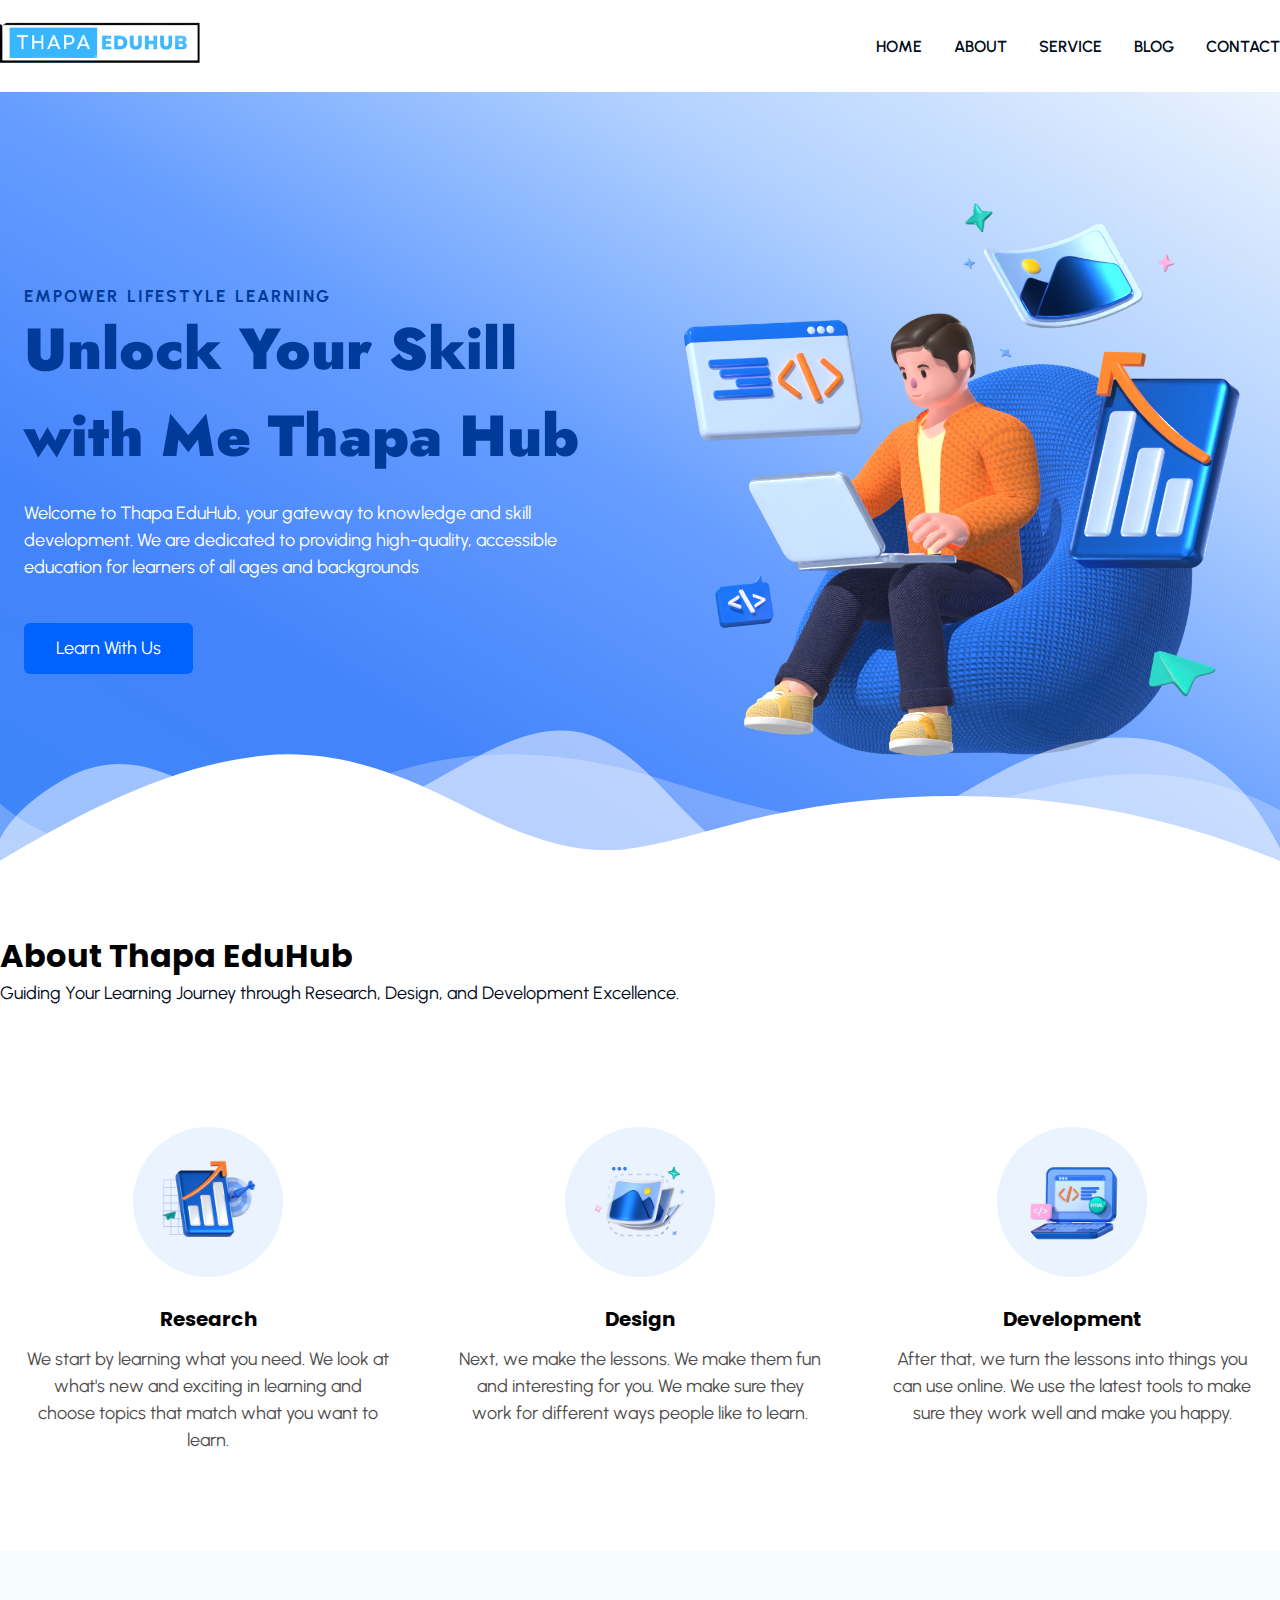
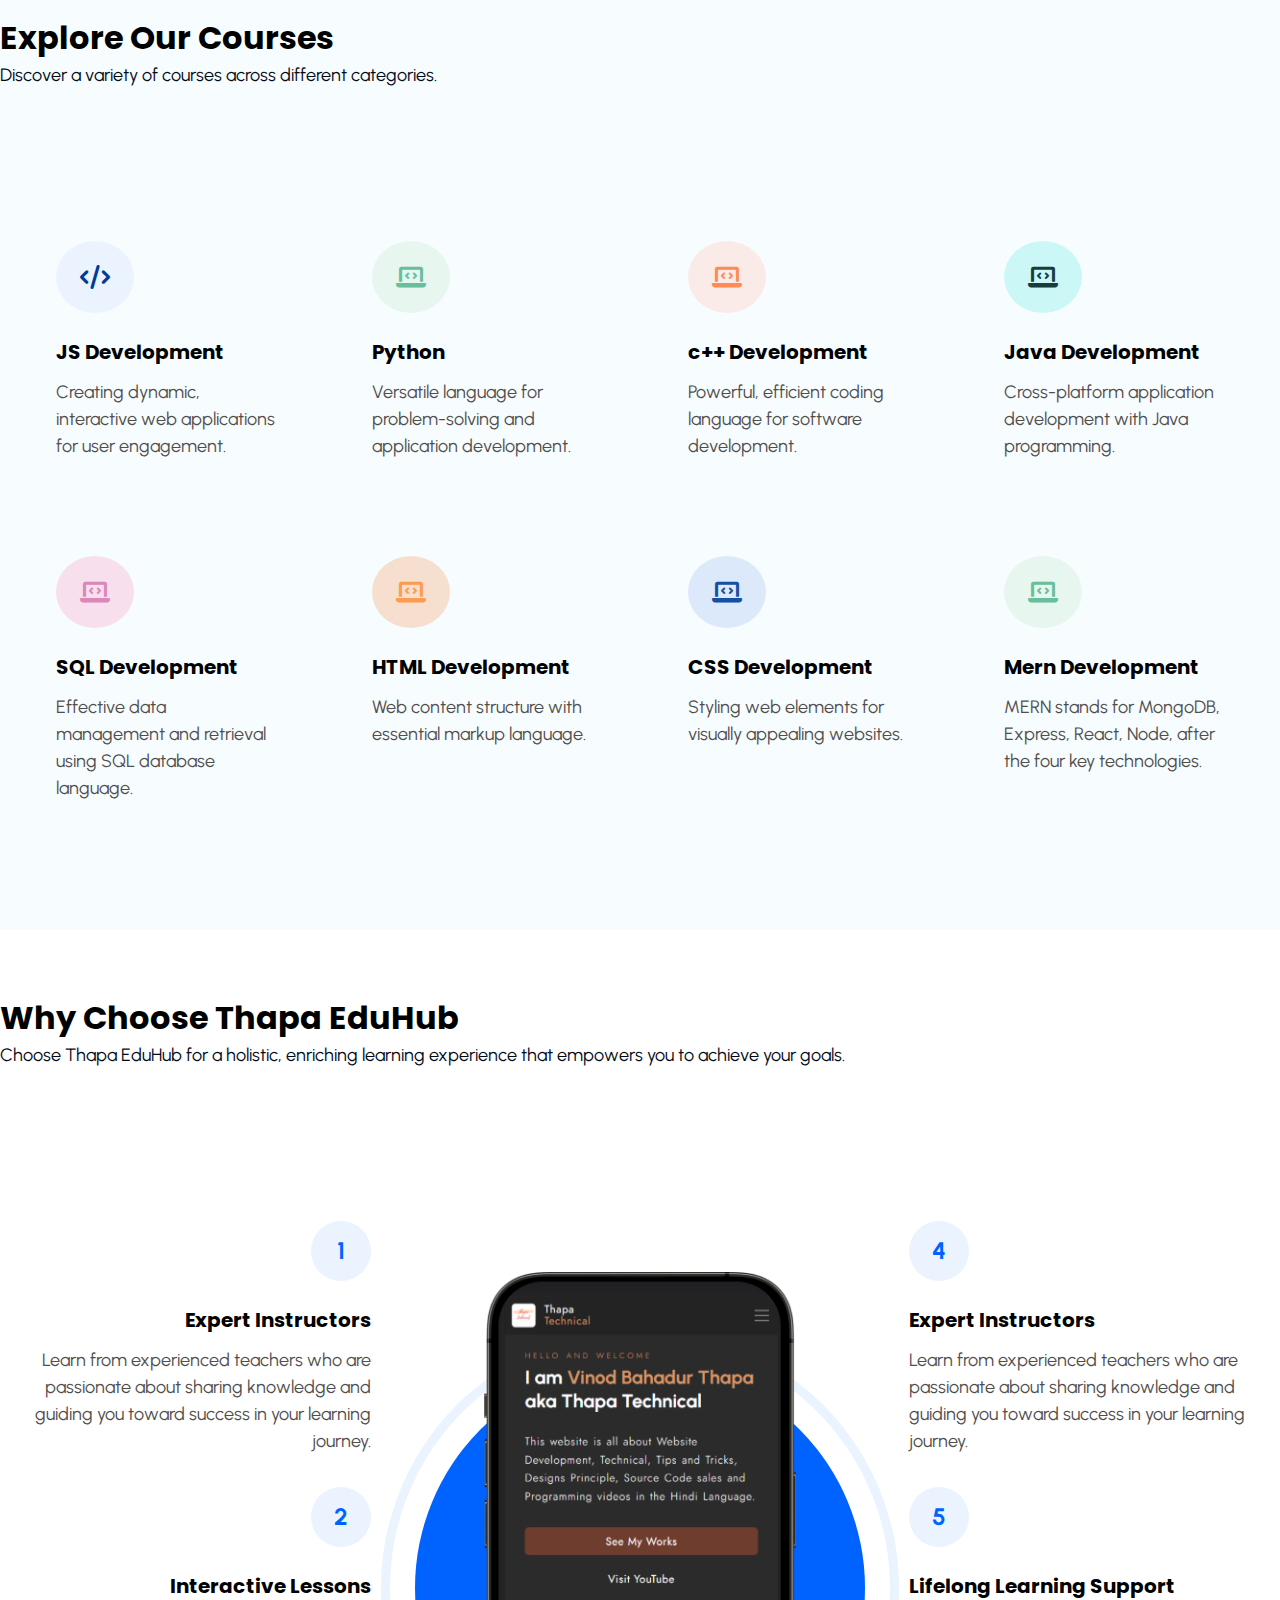
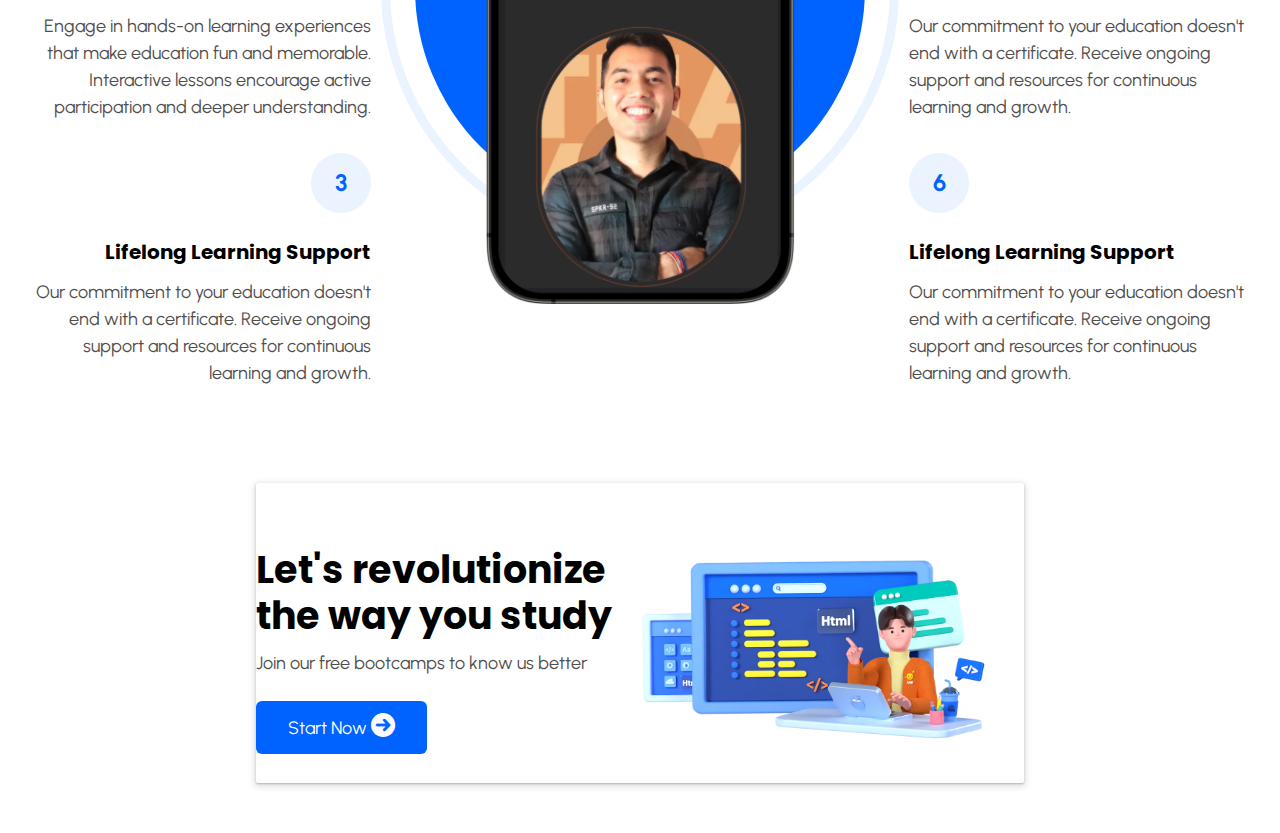
==== A simple course website/index.html @ 6e3e4a74 "First Commit" ====
<!DOCTYPE html>
<html lang="en">
<head>
    <meta charset="UTF-8">
    <meta name="viewport" content="width=device-width, initial-scale=1.0">
    <title>Abhi Anu</title>
    <link
      rel="stylesheet"
      href="https://cdnjs.cloudflare.com/ajax/libs/font-awesome/6.0.0/css/all.min.css"
      integrity="sha512-9usAa10IRO0HhonpyAIVpjrylPvoDwiPUiKdWk5t3PyolY1cOd4DSE0Ga+ri4AuTroPR5aQvXU9xC6qOPnzFeg=="
      crossorigin="anonymous"
      referrerpolicy="no-referrer"
    />
    <link rel="stylesheet" href="style.css">
</head>
<body>


    <!-- ========== Start Navbar Section ========== -->
<header class="section-navbar">
    <div class="container">
        <div class="navbar-brand">
<a href="index.html">
    <img src="./images/logo.png" alt="my logo"
    width="80%"
    height="auto"
    />
</a>
        </div>
        <nav class="navbar">
            <ul>
                <li class="nav-item"><a class="nav-link" href="/">Home</a></li>
                <li class="nav-item"><a class="nav-link" href="/">About</a></li>
                <li class="nav-item"><a class="nav-link" href="/">Service</a></li>
                <li class="nav-item"><a class="nav-link" href="/">Blog</a></li>
                <li class="nav-item"><a class="nav-link" href="/">Contact</a></li>
            </ul>

        </nav>
    </div>
</header>
    
    <!-- ========== End  Navbar Section ========== -->


    <!-- ========== Start Hero Section ========== -->

    <main>
        <div class="section-hero">
            <div class="container grid grid-two--cols">
                <div class="section-hero--content">
                    <div class="hero-subheading">Empower LifeStyle Learning</div>
                    <h1 class="hero-heading">Unlock Your Skill with Me Thapa Hub </h1>
                    <p class="hero-para">
                        Welcome to Thapa EduHub, your gateway to knowledge and skill development.
                         We are dedicated to providing high-quality, accessible education for learners of all ages and backgrounds
                    </p>
                    <div class="hero-btn">
                        <a href="services.html" class="btn  btn-white">Learn With Us</a>
                    </div>
                </div>
                <div class="section-hero--image">
                    <figure>
                        <img src="./images/main-hero.png" alt="3d">
                    </figure>
                </div>
            </div>
        </div>
        <div class="custom-shape-divider-bottom-1697958861">
            <svg data-name="Layer 1" xmlns="http://www.w3.org/2000/svg" viewBox="0 0 1200 120" preserveAspectRatio="none">
                <path d="M0,0V46.29c47.79,22.2,103.59,32.17,158,28,70.36-5.37,136.33-33.31,206.8-37.5C438.64,32.43,512.34,53.67,583,72.05c69.27,18,138.3,24.88,209.4,13.08,36.15-6,69.85-17.84,104.45-29.34C989.49,25,1113-14.29,1200,52.47V0Z" opacity=".25" class="shape-fill"></path>
                <path d="M0,0V15.81C13,36.92,27.64,56.86,47.69,72.05,99.41,111.27,165,111,224.58,91.58c31.15-10.15,60.09-26.07,89.67-39.8,40.92-19,84.73-46,130.83-49.67,36.26-2.85,70.9,9.42,98.6,31.56,31.77,25.39,62.32,62,103.63,73,40.44,10.79,81.35-6.69,119.13-24.28s75.16-39,116.92-43.05c59.73-5.85,113.28,22.88,168.9,38.84,30.2,8.66,59,6.17,87.09-7.5,22.43-10.89,48-26.93,60.65-49.24V0Z" opacity=".5" class="shape-fill"></path>
                <path d="M0,0V5.63C149.93,59,314.09,71.32,475.83,42.57c43-7.64,84.23-20.12,127.61-26.46,59-8.63,112.48,12.24,165.56,35.4C827.93,77.22,886,95.24,951.2,90c86.53-7,172.46-45.71,248.8-84.81V0Z" class="shape-fill"></path>
            </svg>
        </div>
    </main>
    
    <!-- ========== End Hero Section ========== -->


    <!-- ========== Start About Section ========== -->

    <section class="section-about">
        <div class="container">
            <h2 class="section-common-heading">
                About Thapa EduHub
            </h2>
            <p class="section-common-subheading">
                Guiding Your Learning Journey through Research, Design, and
                Development Excellence.
            </p>
        </div>
        <div class="container grid grid-three--cols">
            <div class="about-div">
                <div class="icon">
                    <img src="images/research.png" alt="research">
                </div>
                <h3 class="section-common--title">Research</h3>
                <p>
                    We start by learning what you need. We look at what's new and
                    exciting in learning and choose topics that match what you want to
                    learn.
                  </p>
            </div>

            <div class="about-div">
                <div class="icon">
                  <img src="images/design.png" alt="thapa eduhub research team" />
                </div>
                <h3 class="section-common--title">Design</h3>
                <p>
                  Next, we make the lessons. We make them fun and interesting for you.
                  We make sure they work for different ways people like to learn.
                </p>
              </div>
      
              <div class="about-div">
                <div class="icon">
                  <img src="images/Coding.png" alt="thapa eduhub research team" />
                </div>
                <h3 class="section-common--title">Development</h3>
                <p>
                  After that, we turn the lessons into things you can use online. We
                  use the latest tools to make sure they work well and make you happy.
                </p>
              </div>


        </div>
    </section>
    
    <!-- ========== End About Section ========== -->

        <!-- ========== Start Course Section ========== -->

        <section class="section-course">
            <div class="container">
              <h2 class="section-common-heading">Explore Our Courses</h2>
              <p class="section-common-subheading">
                Discover a variety of courses across different categories.
              </p>
            </div>
      
            <div class="container grid grid-four--cols">
              <div class="course-div">
                <div class="icon">
                  <!-- <i class="fa-brands fa-js"></i> -->
                  <i class="fa-solid fa-code"></i>
                </div>
                <h3 class="section-common--title">JS Development</h3>
                <p>
                  Creating dynamic, interactive web applications for user engagement.
                </p>
              </div>
      
              <div class="course-div">
                <div class="icon"><i class="fa-solid fa-laptop-code"></i></div>
                <h3 class="section-common--title">Python</h3>
                <p>
                  Versatile language for problem-solving and application development.
                </p>
              </div>
      
              <div class="course-div">
                <div class="icon"><i class="fa-solid fa-laptop-code"></i></div>
                <h3 class="section-common--title">c++ Development</h3>
                <p>Powerful, efficient coding language for software development.</p>
              </div>
      
              <div class="course-div">
                <div class="icon"><i class="fa-solid fa-laptop-code"></i></div>
                <h3 class="section-common--title">Java Development</h3>
                <p>Cross-platform application development with Java programming.</p>
              </div>
      
              <div class="course-div">
                <div class="icon"><i class="fa-solid fa-laptop-code"></i></div>
                <h3 class="section-common--title">SQL Development</h3>
                <p>
                  Effective data management and retrieval using SQL database language.
                </p>
              </div>
      
              <div class="course-div">
                <div class="icon"><i class="fa-solid fa-laptop-code"></i></div>
                <h3 class="section-common--title">HTML Development</h3>
                <p>Web content structure with essential markup language.</p>
              </div>
      
              <div class="course-div">
                <div class="icon"><i class="fa-solid fa-laptop-code"></i></div>
                <h3 class="section-common--title">CSS Development</h3>
                <p>Styling web elements for visually appealing websites.</p>
              </div>

              <div class="course-div">
                <div class="icon"><i class="fa-solid fa-laptop-code"></i></div>
                <h3 class="section-common--title">Mern Development</h3>
                <p>MERN stands for MongoDB, Express, React, Node, after the four key technologies.</p>
              </div>
            </div>


            </div>

        

          </section>
        
        <!-- ========== End Course Section ========== -->





        <!-- ========== Start why choose Section ========== -->

        <section class="section-why--choose">
          <div class="container">
            <h2 class="section-common-heading">Why Choose Thapa EduHub</h2>
            <p class="section-common-subheading">
              Choose Thapa EduHub for a holistic, enriching learning experience that empowers you to achieve your goals.
            </p>
          </div>
          <div class="container grid grid-three--cols">
            <div class="choose-left--div text-align--right">
              
              <div class="why-choose--div">
                <p class="common-text--highlight">1</p>
                <h3 class="section-common--title">Expert Instructors</h3>
                <p>
                  Learn from experienced teachers who are passionate about sharing
                  knowledge and guiding you toward success in your learning journey.
                </p>
              </div>

              <div
              class="why-choose--div"
              data-aos="zoom-in-up"
              data-aos-delay="300"
            >
              <p class="common-text--highlight">2</p>
              <h3 class="section-common--title">Interactive Lessons</h3>
              <p>
                Engage in hands-on learning experiences that make education fun
                and memorable. Interactive lessons encourage active participation
                and deeper understanding.
              </p>
            </div>
  
            <div
              class="why-choose--div"
              data-aos="zoom-in-up"
              data-aos-delay="600"
            >
              <p class="common-text--highlight">3</p>
              <h3 class="section-common--title">Lifelong Learning Support</h3>
              <p>
                Our commitment to your education doesn't end with a certificate.
                Receive ongoing support and resources for continuous learning and
                growth.
              </p>
            </div>
            </div>


            <!--? center part of image -->

            <div class="choose-center--div">
              <figure>
                <img src="./images/mobile.png" alt="thapa">
              </figure>
            </div>


            <!--? right side of the content -->

            <div class="choose-right--div text-align--left">
              <div class="why-choose--div">
                <p class="common-text--highlight">4</p>
                <h3 class="section-common--title">Expert Instructors</h3>
                <p>
                  Learn from experienced teachers who are passionate about sharing
                  knowledge and guiding you toward success in your learning journey.
                </p>
              </div>
              <div
              class="why-choose--div text-align--left"
           
            >
              <p class="common-text--highlight">5</p>
              <h3 class="section-common--title">Lifelong Learning Support</h3>
              <p>
                Our commitment to your education doesn't end with a certificate.
                Receive ongoing support and resources for continuous learning and
                growth.
              </p>
            </div>
  
            <div
              class="why-choose--div text-align--left"
             
            >
              <p class="common-text--highlight">6</p>
              <h3 class="section-common--title">Lifelong Learning Support</h3>
              <p>
                Our commitment to your education doesn't end with a certificate.
                Receive ongoing support and resources for continuous learning and
                growth.
              </p>
            </div>

            </div>

          </div>
        </section>
        
        <!-- ========== End why choose Section ========== -->

<!-- home page -->

    <div class="section-contact--homepage" id="section-contact--homepage">
      <div class="container grid grid-two--cols">
        <div class="contact-content">
          <h2 class="contact-title">Let's revolutionize the way you study</h2>
          <p>Join our free bootcamps to know us better</p>
          <div class="btn">
            <a href="contact.html">
              start now <i class="fa-solid fa-arrow-circle-right"></i>
            </a>
          </div>
        </div>
        <div class="contact-image">
          <img src="images/main.png" alt="a guy doing coding">
        </div>
      </div>
    </div>

        <!-- ========== Start Contact Home Section ========== -->


        
        <!-- ========== End Contact Home Section ========== -->

        
    
</body>
</html>
---- A simple course website/style.css ----
@import url("https://fonts.googleapis.com/css2?family=Jost:wght@300;400;500;700;900&family=Poppins:wght@200;300;400;600&family=Quicksand:wght@300;400;500;600;700&family=Urbanist:wght@300;400;500;600;700;800;900&display=swap");


* {
    margin: 0;
    padding: 0;
    box-sizing: border-box;
    font-family: "Urbanist", sans-serif;
}

html {
    font-size: 62.5%;
}

h1,
h2,
h3,
h4,
h5,
h6 {
  font-family: "Poppins", sans-serif;
}


p, li, a {
    font-family: "Urbanist", sans-serif;
    font-size: 1.8rem;
    letter-spacing: 0.1;
    font-weight: 400;
    color: var(--para-color);
    line-height: 1.5;
}

a {
    text-decoration: none;
}

li {
list-style: none;
}

/***** Theme *****/

:root {
    --main-color: #0062ff;
    --supporting-color: #ebf3fe;
    --font-color: #424242;
    /* --bg-color: #ffffff; */
    --bg-color: #f7fcff;
    --heading-color: #000a19;
    --hero-heading-color: #003b99;
    --white-color: #ffffff;
    --para-color: #504e4d;
    --bnt-hover-bg-color: #003b99;
    --btn-box-shadow: rgba(100, 100, 111, 0.2) 0px 7px 29px 0px;
    --footer-bg-color: #040d12;
  }

  /***** Theme End *****/


/***** Layout *****/



/***** Layout End *****/





/***** Main Div Section *****/

.container {
    max-width: 142rem;
    margin: 0 auto;
    padding: 9.6rem 2.4rem;
   }


   .section-why--choose .container:first-child {
    padding: 6.4rem 0 2.4rem 0;
   }


   :is(
    .section-about,
    .section-blog,
    .section-contact,
    .section-course,
    .section-why--choose,
    .section-contact--homepage
  )
  .container:first-child {
    padding: 6.4rem 0 2.4rem 0;
}


   .grid {
    display: grid;
   }
   .grid-two--cols {
    grid-template-columns:  repeat(2, 1fr);
   }

   .grid-three--cols {
    grid-template-columns:  repeat(3, 1fr);
    
   }


   .grid-four--cols {
    grid-template-columns:  repeat(4, 1fr);
   }

   /***** module / reusable *****/

   .section-common-heading {
    font-size: 3.2rem;
    font-weight: 700;
    text-transform: capitalize;
   }
   

   .section-common-subheading {
    color: var(--heading-color);
   }



   .section-common--title {
    font-size: 2rem;
    margin: 2.4rem 0 1.2rem 0;
   }


   .fa-solid {
    padding: 2.4rem;
    background-color: var(--supporting-color);
    font-size: 2.4rem;
    border-radius: 50%;
    color:var(--hero-heading-color);
}









 

   .btn {
    display: inline-block;
    padding: 1.2rem 3.2rem;
    background-color: var(--main-color);
    color: var(--white-color);
    border-radius: 0.6rem;
   }


   .btn:hover {
    background-color: var(--bnt-hover-bg-color);
    cursor: pointer;
    box-shadow: var(--btn-box-shadow);
   }


/***** End Main Div Section *****/


/***** navbar Section *****/

.section-navbar {
    width: 100%;
    box-shadow:  0px 6px 24px 0px,
    rgba(0, 0, 0, 0.08) 0px 0px 0px 1px ;
}

.section-navbar .container {
    display: flex;
    justify-content: space-between;
    align-items: center;
    padding: 1.8rem 0;
}

.section-navbar .navbar ul {
    display: flex;
    gap: 3.2rem;
    /* text-transform: capitalize; */

    & li a {
        color: var(--heading-color);
        text-transform: uppercase;
        font-weight: 600;
        font-size: 1.6rem;
        display: inline-block;
        position: relative;
    
        &::after {
            content: "";
            position: absolute;
            bottom: -0.3rem;
            left: 0;
            width: 0%;
            border-bottom: 0.2rem solid var(--main-color);
            transition: all 0.3s linear;
        }
    }

    & li a:hover::after {
        width: 100%;
    }
    
}


/***** End navbar Section *****/


/***** Hero Section *****/

main {
    position: relative;
    background-image: linear-gradient(
        to top right,
    #3d86fa,
    #4484fb,
    #679eff,
    #b3d2ff,
    #ebf3fe

    );
}


.section-hero .grid {
    align-items: center;
    gap: 6.4rem;


    & .hero-subheading {
        text-transform: uppercase;
        letter-spacing: 0.2rem;
        font-size:1.7rem;
        word-spacing: .2rem;
        color: var(--bnt-hover-bg-color);
        font-weight: 700;
    }

    & .hero-heading {
        font-size: 5.8rem;
        line-height: 1.5;
        font-family: "Jost";
        color: var(--hero-heading-color);
        font-weight: 900;
    }

    & .hero-para {
        color: var(--white-color);
        margin: 2rem 0 4.2rem 0;
    }
}

.section-hero--image img {
    width: 100%;
    height: auto;
    transform: scaleX(-1);
}

/***** Shape Divider Section *****/
.custom-shape-divider-bottom-1697958861 {
    position: absolute;
    bottom: 0;
    left: 0;
    width: 100%;
    overflow: hidden;
    line-height: 0;
    transform: rotate(180deg);
}

.custom-shape-divider-bottom-1697958861 svg {
    position: relative;
    display: block;
    width: calc(100% + 1.3px);
    height: 150px;
}

.custom-shape-divider-bottom-1697958861 .shape-fill {
    fill: #FFFFFF;
}

/***** End Shape Divider Section *****/

/***** End Hero Section *****/


/***** About Section *****/

.section-about .grid {
    gap: 6.4rem;
}

.section-about .about-div {
    text-align: center;
}



.section-about img {
padding: 2.4rem;
background-color: var(--supporting-color);
width: 15rem;
height: auto;
border-radius: 50%;
transition: all 0.3s linear;
}

 .icon:hover > img {
rotate: 360deg;
background: linear-gradient(to right, #0575e6, #021b79);
}


/***** End About Section *****/



/***** course Section *****/

.section-course {
    background-color: var(--bg-color);
}

.section-course .grid{
gap: 3.2rem;
}


.section-course .course-div {
    padding: 3.2rem;

}

.section-course .course-div:hover {
box-shadow: var(--btn-box-shadow);
}


.course-div:nth-child(2) .icon .fa-solid {
    color: #68bf9b;
    background-color: #e7f6ef;
  }
  
  .course-div:nth-child(3) .icon .fa-solid {
    color: #ff8b52;
    background-color: #fbebe8;
  }
  
  .course-div:nth-child(4) .icon .fa-solid {
    color: #183d3d;
    background-color: #ccf7f7;
  }
  
  .course-div:nth-child(5) .icon .fa-solid {
    color: #d988b9;
    background-color: rgb(247, 223, 238);
  }
  
  .course-div:nth-child(6) .icon .fa-solid {
    color: #ff9b50;
    background-color: #f6dfce;
  }
  
  .course-div:nth-child(7) .icon .fa-solid {
    color: #1450a3;
    background-color: #dce9fa;
  }


  .course-div:nth-child(8) .icon .fa-solid {
    color: #68bf9b;
    background-color: #e7f6ef;
  }

/***** End course Section *****/


/***** Why choose Section *****/

.section-why--choose .grid {
gap: 9.6rem;
}

.why-choose--div {
    margin-top: 3.2rem;
}

.section-why--choose .text-align--right .why-choose--div {
display: flex;
flex-direction: column;
justify-content: start;
align-items: end;
text-align: right;
}

.common-text--highlight {
width: 6rem;
aspect-ratio: 1;
background-color: var(--supporting-color);
color: var(--main-color);
display: flex;
justify-content: center;
align-items: center;
font-size: 2.4rem;
font-weight: 700;
border-radius: 50%;
}

.choose-center--div img {
    width: 90%;
    height: auto;
}

.choose-center--div, figure {
    display: flex;
    justify-content: center;
    align-items: center;
    position: relative;
}

.choose-center--div figure:before,
.choose-center--div figure::after {
    content: "";
    position: absolute;
    top: 50%;
    left: 50%;
    transform: translate(-50%,-50%);
    background-color: var(--main-color);
width: 45rem;
height: 45rem;
border-radius: 50%;
z-index: -1;

}

.choose-center--div figure::before {
    animation: circle 5s linear infinite;
}

@keyframes circle {
    0% {
      background-color: #b3d0ff;
    }
    25% {
      background-color: #80b1ff;
    }
    50% {
      background-color: #4d91ff;
    }
    75% {
      background-color: #99c0ff;
    }
    100% {
      background-color: #3381ff;
    }
  }

.choose-center--div figure::after {
    width: 50rem;
    height: 50rem;
    /* aspect-ratio: 1; */
    background-color: transparent;
    z-index: -2;
    border: 0.9rem solid var(--supporting-color);
}

/***** End Why choose Section *****/



/***** contact home  Section *****/

.section-contact--homepage {
    width: 60%;
    min-height: 30rem;
    margin: 0 auto;
    box-shadow: rgba(60, 64, 67, 0.3) 0px 1px 2px 0px,
    rgba(60, 64, 67, 0.15) 0px 2px 6px 2px;
    margin-bottom: 5rem;
    border-radius: 0.2rem;

    & .grid {
        align-items: center;
    }
}

.section-contact--homepage img {
    width: 90%;
    height: auto;
}


.contact-title {
    font-size: 3.8rem;
    line-height: 1.2;
}


.contact-content p {
    margin: 1.2rem 0 2.4rem 0;
}


.section-contact--homepage a {
    color: var(--white-color);
    text-transform: capitalize;
}

.section-contact--homepage .fa-solid {
    padding: 0;
    background-color: var(--main-color);
    color: var(--white-color);
}

/***** End contact home  Section *****/
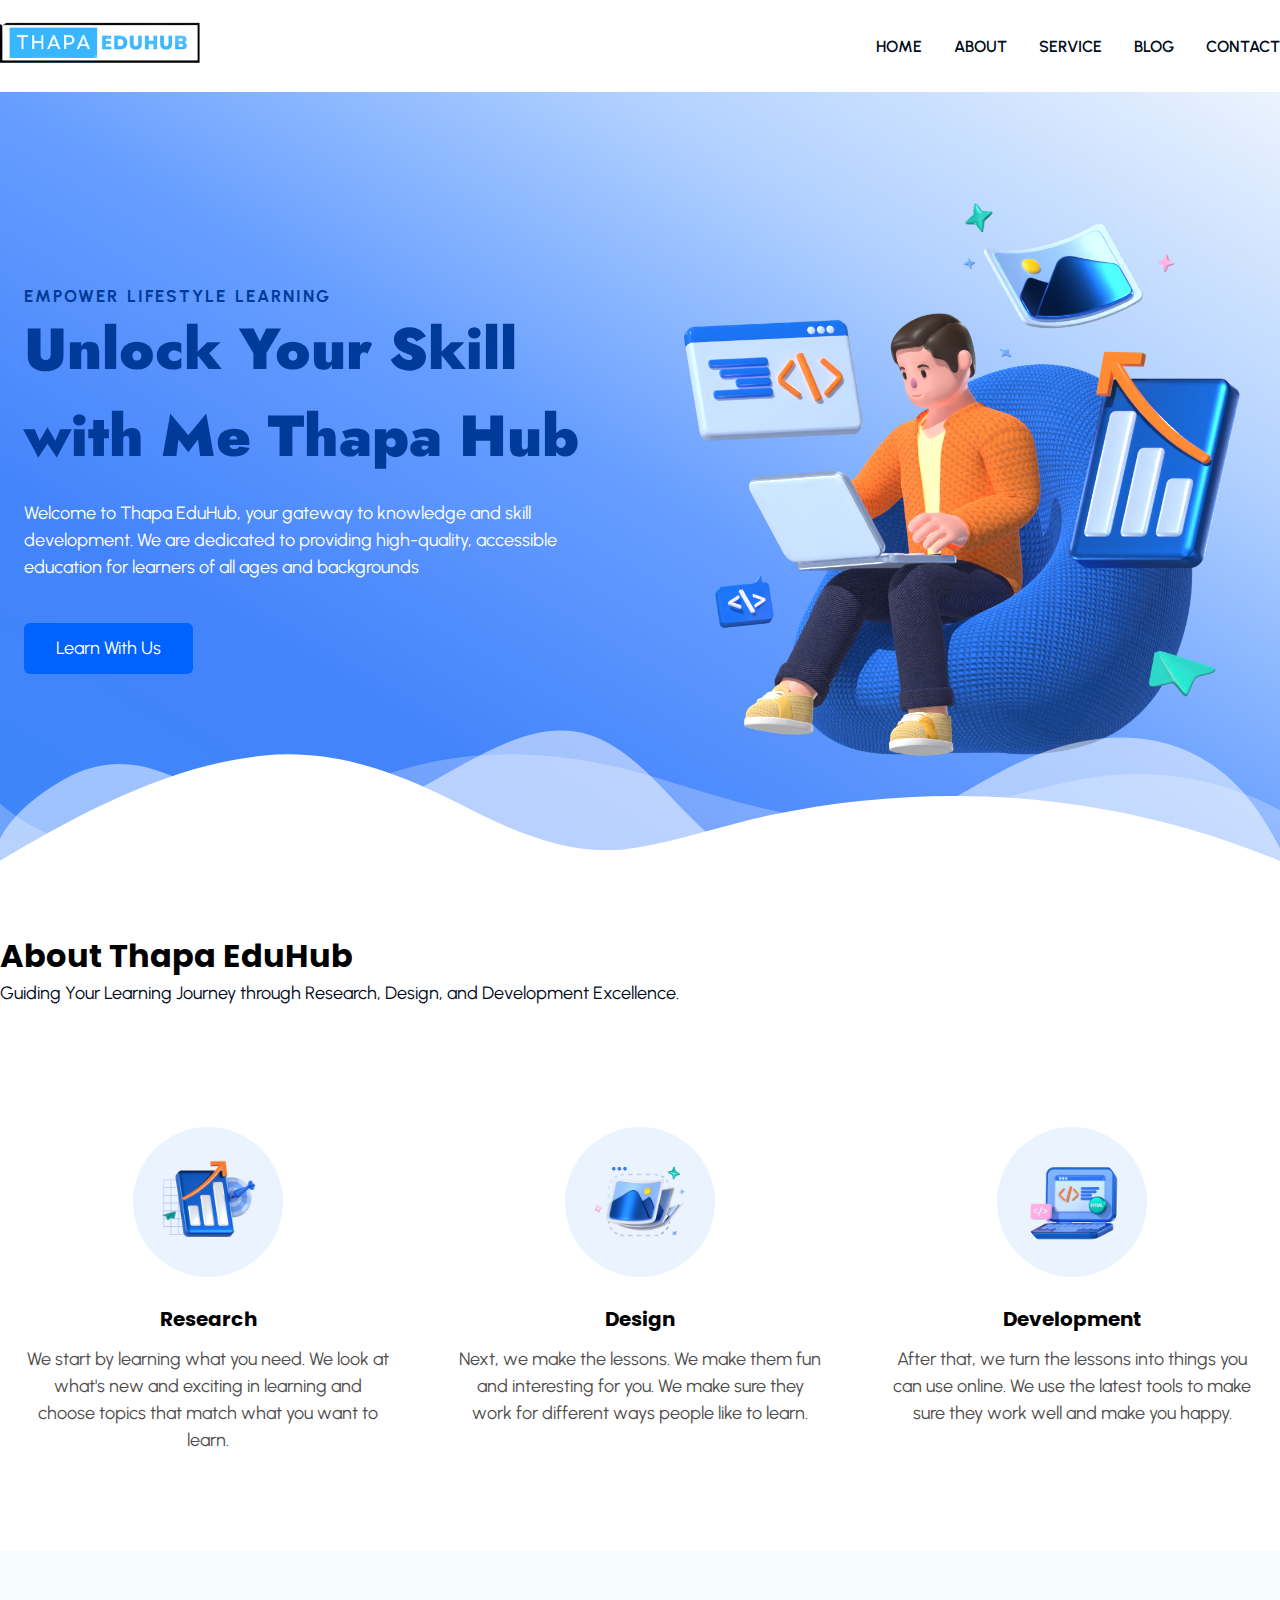
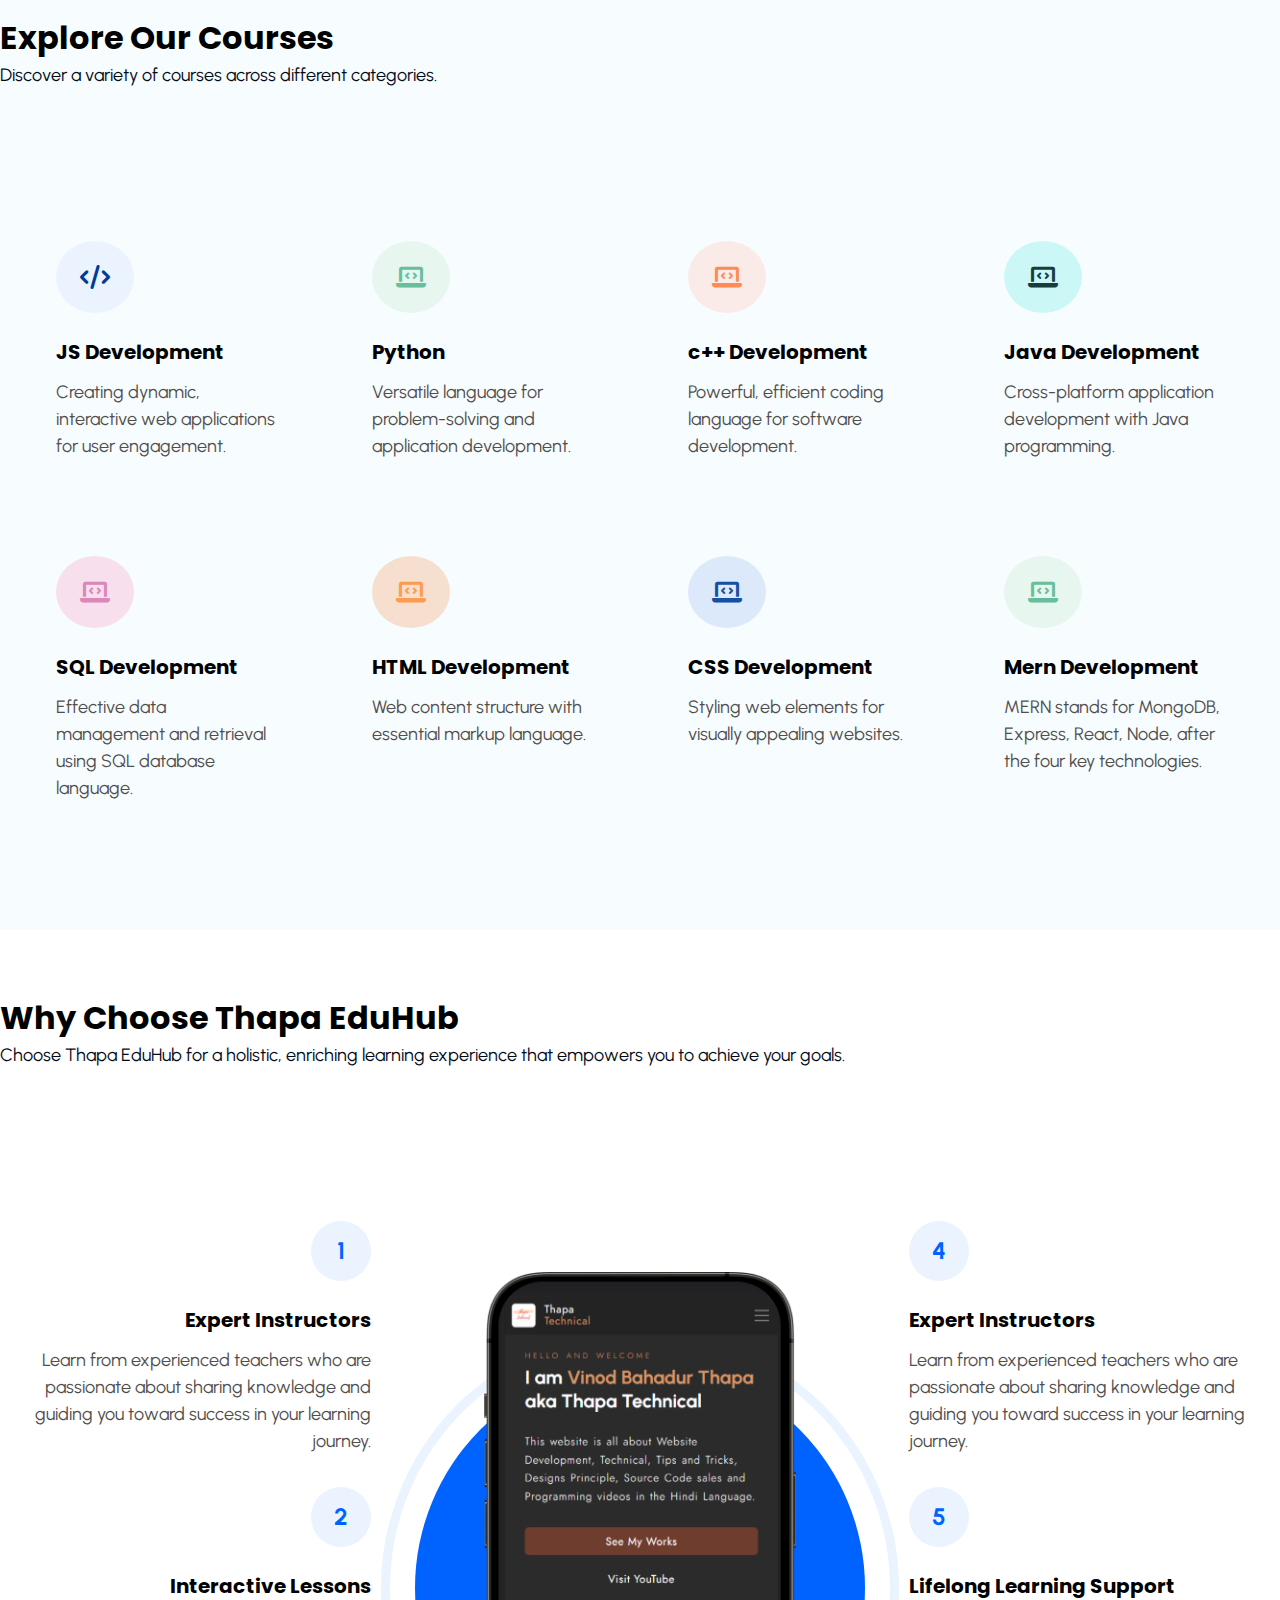
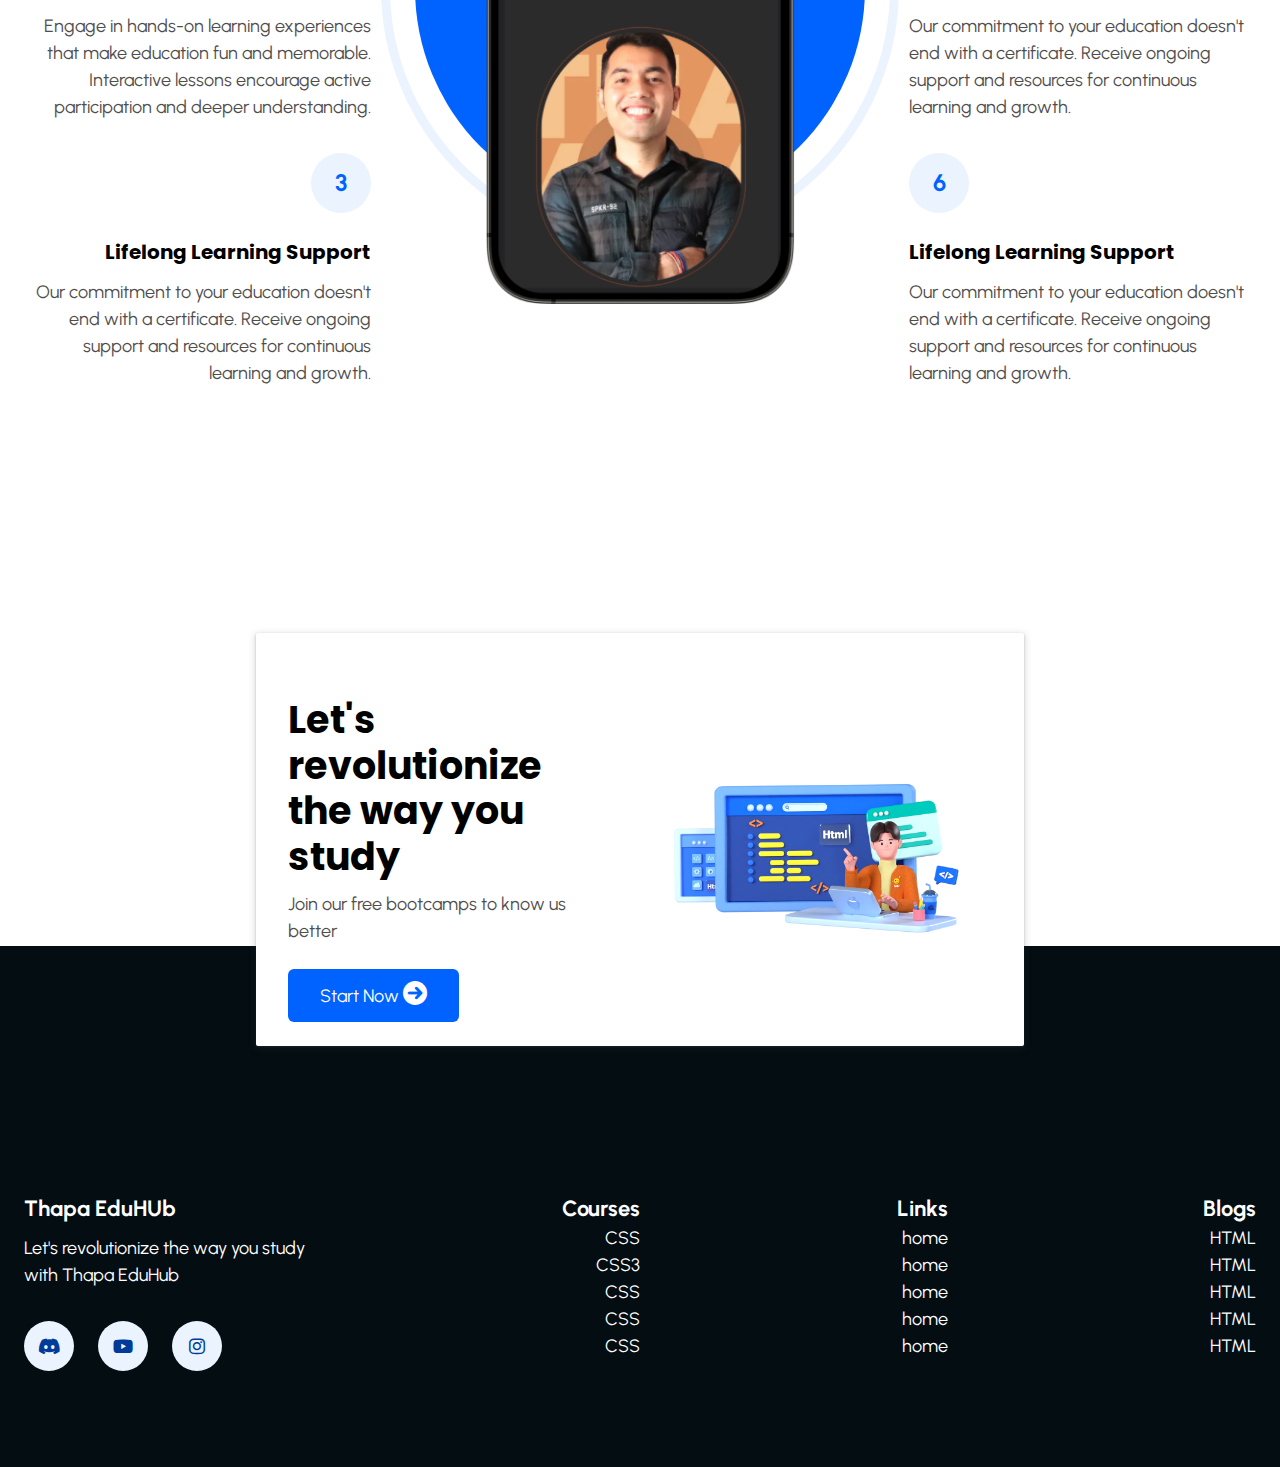
==== commit eac63088: "second commit added 3 html files" ====
--- a/A simple course website/index.html
+++ b/A simple course website/index.html
@@ -1,348 +1,404 @@
 <!DOCTYPE html>
 <html lang="en">
+
 <head>
-    <meta charset="UTF-8">
-    <meta name="viewport" content="width=device-width, initial-scale=1.0">
-    <title>Abhi Anu</title>
-    <link
-      rel="stylesheet"
-      href="https://cdnjs.cloudflare.com/ajax/libs/font-awesome/6.0.0/css/all.min.css"
-      integrity="sha512-9usAa10IRO0HhonpyAIVpjrylPvoDwiPUiKdWk5t3PyolY1cOd4DSE0Ga+ri4AuTroPR5aQvXU9xC6qOPnzFeg=="
-      crossorigin="anonymous"
-      referrerpolicy="no-referrer"
-    />
-    <link rel="stylesheet" href="style.css">
+  <meta charset="UTF-8">
+  <meta name="viewport" content="width=device-width, initial-scale=1.0">
+  <title>Home</title>
+  <link rel="stylesheet" href="https://cdnjs.cloudflare.com/ajax/libs/font-awesome/6.0.0/css/all.min.css"
+    integrity="sha512-9usAa10IRO0HhonpyAIVpjrylPvoDwiPUiKdWk5t3PyolY1cOd4DSE0Ga+ri4AuTroPR5aQvXU9xC6qOPnzFeg=="
+    crossorigin="anonymous" referrerpolicy="no-referrer" />
+  <link rel="stylesheet" href="style.css">
 </head>
+
 <body>
 
 
-    <!-- ========== Start Navbar Section ========== -->
-<header class="section-navbar">
+  <!-- ========== Start Navbar Section ========== -->
+  <header class="section-navbar">
     <div class="container">
-        <div class="navbar-brand">
-<a href="index.html">
-    <img src="./images/logo.png" alt="my logo"
-    width="80%"
-    height="auto"
-    />
-</a>
-        </div>
-        <nav class="navbar">
-            <ul>
-                <li class="nav-item"><a class="nav-link" href="/">Home</a></li>
-                <li class="nav-item"><a class="nav-link" href="/">About</a></li>
-                <li class="nav-item"><a class="nav-link" href="/">Service</a></li>
-                <li class="nav-item"><a class="nav-link" href="/">Blog</a></li>
-                <li class="nav-item"><a class="nav-link" href="/">Contact</a></li>
-            </ul>
-
-        </nav>
-    </div>
-</header>
-    
-    <!-- ========== End  Navbar Section ========== -->
-
-
-    <!-- ========== Start Hero Section ========== -->
-
-    <main>
-        <div class="section-hero">
-            <div class="container grid grid-two--cols">
-                <div class="section-hero--content">
-                    <div class="hero-subheading">Empower LifeStyle Learning</div>
-                    <h1 class="hero-heading">Unlock Your Skill with Me Thapa Hub </h1>
-                    <p class="hero-para">
-                        Welcome to Thapa EduHub, your gateway to knowledge and skill development.
-                         We are dedicated to providing high-quality, accessible education for learners of all ages and backgrounds
-                    </p>
-                    <div class="hero-btn">
-                        <a href="services.html" class="btn  btn-white">Learn With Us</a>
-                    </div>
-                </div>
-                <div class="section-hero--image">
-                    <figure>
-                        <img src="./images/main-hero.png" alt="3d">
-                    </figure>
-                </div>
-            </div>
-        </div>
-        <div class="custom-shape-divider-bottom-1697958861">
-            <svg data-name="Layer 1" xmlns="http://www.w3.org/2000/svg" viewBox="0 0 1200 120" preserveAspectRatio="none">
-                <path d="M0,0V46.29c47.79,22.2,103.59,32.17,158,28,70.36-5.37,136.33-33.31,206.8-37.5C438.64,32.43,512.34,53.67,583,72.05c69.27,18,138.3,24.88,209.4,13.08,36.15-6,69.85-17.84,104.45-29.34C989.49,25,1113-14.29,1200,52.47V0Z" opacity=".25" class="shape-fill"></path>
-                <path d="M0,0V15.81C13,36.92,27.64,56.86,47.69,72.05,99.41,111.27,165,111,224.58,91.58c31.15-10.15,60.09-26.07,89.67-39.8,40.92-19,84.73-46,130.83-49.67,36.26-2.85,70.9,9.42,98.6,31.56,31.77,25.39,62.32,62,103.63,73,40.44,10.79,81.35-6.69,119.13-24.28s75.16-39,116.92-43.05c59.73-5.85,113.28,22.88,168.9,38.84,30.2,8.66,59,6.17,87.09-7.5,22.43-10.89,48-26.93,60.65-49.24V0Z" opacity=".5" class="shape-fill"></path>
-                <path d="M0,0V5.63C149.93,59,314.09,71.32,475.83,42.57c43-7.64,84.23-20.12,127.61-26.46,59-8.63,112.48,12.24,165.56,35.4C827.93,77.22,886,95.24,951.2,90c86.53-7,172.46-45.71,248.8-84.81V0Z" class="shape-fill"></path>
-            </svg>
-        </div>
-    </main>
-    
-    <!-- ========== End Hero Section ========== -->
-
-
-    <!-- ========== Start About Section ========== -->
-
-    <section class="section-about">
-        <div class="container">
-            <h2 class="section-common-heading">
-                About Thapa EduHub
-            </h2>
-            <p class="section-common-subheading">
-                Guiding Your Learning Journey through Research, Design, and
-                Development Excellence.
-            </p>
-        </div>
-        <div class="container grid grid-three--cols">
-            <div class="about-div">
-                <div class="icon">
-                    <img src="images/research.png" alt="research">
-                </div>
-                <h3 class="section-common--title">Research</h3>
-                <p>
-                    We start by learning what you need. We look at what's new and
-                    exciting in learning and choose topics that match what you want to
-                    learn.
-                  </p>
-            </div>
-
-            <div class="about-div">
-                <div class="icon">
-                  <img src="images/design.png" alt="thapa eduhub research team" />
-                </div>
-                <h3 class="section-common--title">Design</h3>
-                <p>
-                  Next, we make the lessons. We make them fun and interesting for you.
-                  We make sure they work for different ways people like to learn.
-                </p>
-              </div>
+      <div class="navbar-brand">
+        <a href="index.html">
+          <img src="./images/logo.png" alt="my logo" width="80%" height="auto" />
+        </a>
+
+      </div>
+      <nav class="navbar">
+        <ul>
+          <li class="nav-item"><a class="nav-link" href="index.html">Home</a></li>
+          <li class="nav-item"><a class="nav-link" href="about.html">About</a></li>
+          <li class="nav-item"><a class="nav-link" href="service.html">Service</a></li>
+          <li class="nav-item"><a class="nav-link" href="blog.html">Blog</a></li>
+          <li class="nav-item"><a class="nav-link" href="contact.html">Contact</a></li>
+        </ul>
+
+      </nav>
+    </div>
+  </header>
+
+  <!-- ========== End  Navbar Section ========== -->
+
+
+  <!-- ========== Start Hero Section ========== -->
+
+  <main>
+    <div class="section-hero">
+      <div class="container grid grid-two--cols">
+        <div class="section-hero--content">
+          <div class="hero-subheading">Empower LifeStyle Learning</div>
+          <h1 class="hero-heading">Unlock Your Skill with Me Thapa Hub </h1>
+          <p class="hero-para">
+            Welcome to Thapa EduHub, your gateway to knowledge and skill development.
+            We are dedicated to providing high-quality, accessible education for learners of all ages and backgrounds
+          </p>
+          <div class="hero-btn">
+            <a href="services.html" class="btn  btn-white">Learn With Us</a>
+          </div>
+        </div>
+        <div class="section-hero--image">
+          <figure>
+            <img src="./images/main-hero.png" alt="3d">
+          </figure>
+        </div>
+      </div>
+    </div>
+    <div class="custom-shape-divider-bottom-1697958861">
+      <svg data-name="Layer 1" xmlns="http://www.w3.org/2000/svg" viewBox="0 0 1200 120" preserveAspectRatio="none">
+        <path
+          d="M0,0V46.29c47.79,22.2,103.59,32.17,158,28,70.36-5.37,136.33-33.31,206.8-37.5C438.64,32.43,512.34,53.67,583,72.05c69.27,18,138.3,24.88,209.4,13.08,36.15-6,69.85-17.84,104.45-29.34C989.49,25,1113-14.29,1200,52.47V0Z"
+          opacity=".25" class="shape-fill"></path>
+        <path
+          d="M0,0V15.81C13,36.92,27.64,56.86,47.69,72.05,99.41,111.27,165,111,224.58,91.58c31.15-10.15,60.09-26.07,89.67-39.8,40.92-19,84.73-46,130.83-49.67,36.26-2.85,70.9,9.42,98.6,31.56,31.77,25.39,62.32,62,103.63,73,40.44,10.79,81.35-6.69,119.13-24.28s75.16-39,116.92-43.05c59.73-5.85,113.28,22.88,168.9,38.84,30.2,8.66,59,6.17,87.09-7.5,22.43-10.89,48-26.93,60.65-49.24V0Z"
+          opacity=".5" class="shape-fill"></path>
+        <path
+          d="M0,0V5.63C149.93,59,314.09,71.32,475.83,42.57c43-7.64,84.23-20.12,127.61-26.46,59-8.63,112.48,12.24,165.56,35.4C827.93,77.22,886,95.24,951.2,90c86.53-7,172.46-45.71,248.8-84.81V0Z"
+          class="shape-fill"></path>
+      </svg>
+    </div>
+  </main>
+
+  <!-- ========== End Hero Section ========== -->
+
+
+  <!-- ========== Start About Section ========== -->
+
+  <section class="section-about">
+    <div class="container">
+      <h2 class="section-common-heading">
+        About Thapa EduHub
+      </h2>
+      <p class="section-common-subheading">
+        Guiding Your Learning Journey through Research, Design, and
+        Development Excellence.
+      </p>
+    </div>
+    <div class="container grid grid-three--cols">
+      <div class="about-div">
+        <div class="icon">
+          <img src="images/research.png" alt="research">
+        </div>
+        <h3 class="section-common--title">Research</h3>
+        <p>
+          We start by learning what you need. We look at what's new and
+          exciting in learning and choose topics that match what you want to
+          learn.
+        </p>
+      </div>
+
+      <div class="about-div">
+        <div class="icon">
+          <img src="images/design.png" alt="thapa eduhub research team" />
+        </div>
+        <h3 class="section-common--title">Design</h3>
+        <p>
+          Next, we make the lessons. We make them fun and interesting for you.
+          We make sure they work for different ways people like to learn.
+        </p>
+      </div>
+
+      <div class="about-div">
+        <div class="icon">
+          <img src="images/Coding.png" alt="thapa eduhub research team" />
+        </div>
+        <h3 class="section-common--title">Development</h3>
+        <p>
+          After that, we turn the lessons into things you can use online. We
+          use the latest tools to make sure they work well and make you happy.
+        </p>
+      </div>
+
+
+    </div>
+  </section>
+
+  <!-- ========== End About Section ========== -->
+
+  <!-- ========== Start Course Section ========== -->
+
+  <section class="section-course">
+    <div class="container">
+      <h2 class="section-common-heading">Explore Our Courses</h2>
+      <p class="section-common-subheading">
+        Discover a variety of courses across different categories.
+      </p>
+    </div>
+
+    <div class="container grid grid-four--cols">
+      <div class="course-div">
+        <div class="icon">
+          <!-- <i class="fa-brands fa-js"></i> -->
+          <i class="fa-solid fa-code"></i>
+        </div>
+        <h3 class="section-common--title">JS Development</h3>
+        <p>
+          Creating dynamic, interactive web applications for user engagement.
+        </p>
+      </div>
+
+      <div class="course-div">
+        <div class="icon"><i class="fa-solid fa-laptop-code"></i></div>
+        <h3 class="section-common--title">Python</h3>
+        <p>
+          Versatile language for problem-solving and application development.
+        </p>
+      </div>
+
+      <div class="course-div">
+        <div class="icon"><i class="fa-solid fa-laptop-code"></i></div>
+        <h3 class="section-common--title">c++ Development</h3>
+        <p>Powerful, efficient coding language for software development.</p>
+      </div>
+
+      <div class="course-div">
+        <div class="icon"><i class="fa-solid fa-laptop-code"></i></div>
+        <h3 class="section-common--title">Java Development</h3>
+        <p>Cross-platform application development with Java programming.</p>
+      </div>
+
+      <div class="course-div">
+        <div class="icon"><i class="fa-solid fa-laptop-code"></i></div>
+        <h3 class="section-common--title">SQL Development</h3>
+        <p>
+          Effective data management and retrieval using SQL database language.
+        </p>
+      </div>
+
+      <div class="course-div">
+        <div class="icon"><i class="fa-solid fa-laptop-code"></i></div>
+        <h3 class="section-common--title">HTML Development</h3>
+        <p>Web content structure with essential markup language.</p>
+      </div>
+
+      <div class="course-div">
+        <div class="icon"><i class="fa-solid fa-laptop-code"></i></div>
+        <h3 class="section-common--title">CSS Development</h3>
+        <p>Styling web elements for visually appealing websites.</p>
+      </div>
+
+      <div class="course-div">
+        <div class="icon"><i class="fa-solid fa-laptop-code"></i></div>
+        <h3 class="section-common--title">Mern Development</h3>
+        <p>MERN stands for MongoDB, Express, React, Node, after the four key technologies.</p>
+      </div>
+    </div>
+
+
+    </div>
+
+
+
+  </section>
+
+  <!-- ========== End Course Section ========== -->
+
+
+
+
+
+  <!-- ========== Start why choose Section ========== -->
+
+  <section class="section-why--choose">
+    <div class="container">
+      <h2 class="section-common-heading">Why Choose Thapa EduHub</h2>
+      <p class="section-common-subheading">
+        Choose Thapa EduHub for a holistic, enriching learning experience that empowers you to achieve your goals.
+      </p>
+    </div>
+    <div class="container grid grid-three--cols">
+      <div class="choose-left--div text-align--right">
+
+        <div class="why-choose--div">
+          <p class="common-text--highlight">1</p>
+          <h3 class="section-common--title">Expert Instructors</h3>
+          <p>
+            Learn from experienced teachers who are passionate about sharing
+            knowledge and guiding you toward success in your learning journey.
+          </p>
+        </div>
+
+        <div class="why-choose--div" data-aos="zoom-in-up" data-aos-delay="300">
+          <p class="common-text--highlight">2</p>
+          <h3 class="section-common--title">Interactive Lessons</h3>
+          <p>
+            Engage in hands-on learning experiences that make education fun
+            and memorable. Interactive lessons encourage active participation
+            and deeper understanding.
+          </p>
+        </div>
+
+        <div class="why-choose--div" data-aos="zoom-in-up" data-aos-delay="600">
+          <p class="common-text--highlight">3</p>
+          <h3 class="section-common--title">Lifelong Learning Support</h3>
+          <p>
+            Our commitment to your education doesn't end with a certificate.
+            Receive ongoing support and resources for continuous learning and
+            growth.
+          </p>
+        </div>
+      </div>
+
+
+      <!--? center part of image -->
+
+      <div class="choose-center--div">
+        <figure>
+          <img src="./images/mobile.png" alt="thapa">
+        </figure>
+      </div>
+
+
+      <!--? right side of the content -->
+
+      <div class="choose-right--div text-align--left">
+        <div class="why-choose--div">
+          <p class="common-text--highlight">4</p>
+          <h3 class="section-common--title">Expert Instructors</h3>
+          <p>
+            Learn from experienced teachers who are passionate about sharing
+            knowledge and guiding you toward success in your learning journey.
+          </p>
+        </div>
+        <div class="why-choose--div text-align--left">
+          <p class="common-text--highlight">5</p>
+          <h3 class="section-common--title">Lifelong Learning Support</h3>
+          <p>
+            Our commitment to your education doesn't end with a certificate.
+            Receive ongoing support and resources for continuous learning and
+            growth.
+          </p>
+        </div>
+
+        <div class="why-choose--div text-align--left">
+          <p class="common-text--highlight">6</p>
+          <h3 class="section-common--title">Lifelong Learning Support</h3>
+          <p>
+            Our commitment to your education doesn't end with a certificate.
+            Receive ongoing support and resources for continuous learning and
+            growth.
+          </p>
+        </div>
+
+      </div>
+
+    </div>
+  </section>
+
+  <!-- ========== End why choose Section ========== -->
+
+  <!-- home page -->
+  <!-- ========== Start Contact Home Section ========== -->
+
+  <div class="section-contact--homepage" id="section-contact--homepage">
+    <div class="container grid grid-two--cols">
+      <div class="contact-content">
+        <h2 class="contact-title">Let's revolutionize the way you study</h2>
+        <p>Join our free bootcamps to know us better</p>
+        <div class="btn">
+          <a href="contact.html">
+            start now <i class="fa-solid fa-arrow-circle-right"></i>
+          </a>
+        </div>
+      </div>
+      <div class="contact-image">
+        <img src="images/main.png" alt="a guy doing coding">
+      </div>
+    </div>
+  </div>
+
+  <!-- ========== End Contact Home Section ========== -->
+
+
+
+  <!-- ========== Start Footer Section ========== -->
+
+  <footer>
+    <div class="container grid grid-four--cols">
+      <div class="footer-1--div">
+        <div class="logo-brand">
+          <a href="index.html" class="footer-subheading">Thapa EduHUb</a>
+        </div>
+        <p>Let's revolutionize the way you study with Thapa EduHub</p>
+
+
+        <div class="social-footer--icons">
+          <a href="" target="_blank" alt="my discord server link">
+            <i class="fa-brands fa-discord"></i>
+          </a>
+          <a href="" target="_blank" alt="my youtube channel link">
+            <i class="fa-brands fa-youtube"></i>
+          </a>
+          <a href="" target="_blank" alt="my instagram profile link">
+            <i class="fa-brands fa-instagram"></i>
+          </a>
+        </div>
+
+      </div>
+
+      <div class="footer-2--div">
+        <p class="footer-subheading">  Courses </p>
+          <ul>
+            <li> <a href="index.html"> CSS </a> </li>
+            <li> <a href="index.html"> CSS3 </a> </li>
+            <li> <a href="index.html"> CSS </a> </li>
+            <li> <a href="index.html"> CSS </a> </li>
+            <li> <a href="index.html"> CSS </a> </li>
+          </ul>
       
-              <div class="about-div">
-                <div class="icon">
-                  <img src="images/Coding.png" alt="thapa eduhub research team" />
-                </div>
-                <h3 class="section-common--title">Development</h3>
-                <p>
-                  After that, we turn the lessons into things you can use online. We
-                  use the latest tools to make sure they work well and make you happy.
-                </p>
-              </div>
-
-
-        </div>
-    </section>
-    
-    <!-- ========== End About Section ========== -->
-
-        <!-- ========== Start Course Section ========== -->
-
-        <section class="section-course">
-            <div class="container">
-              <h2 class="section-common-heading">Explore Our Courses</h2>
-              <p class="section-common-subheading">
-                Discover a variety of courses across different categories.
-              </p>
-            </div>
+      </div>
+
+
+      <div class="footer-3--div">
+        <p class="footer-subheading"> Links  </p>
+          <ul>
+            <li> <a href="index.html"> home </a> </li>
+            <li> <a href="index.html"> home </a> </li>
+            <li> <a href="index.html"> home </a> </li>
+            <li> <a href="index.html"> home </a> </li>
+            <li> <a href="index.html"> home </a> </li>
+          </ul>
       
-            <div class="container grid grid-four--cols">
-              <div class="course-div">
-                <div class="icon">
-                  <!-- <i class="fa-brands fa-js"></i> -->
-                  <i class="fa-solid fa-code"></i>
-                </div>
-                <h3 class="section-common--title">JS Development</h3>
-                <p>
-                  Creating dynamic, interactive web applications for user engagement.
-                </p>
-              </div>
+      </div>
+
+      <div class="footer-4--div">
+        <p class="footer-subheading"> Blogs </p>
+          <ul>
+            <li> <a href="index.html"> HTML </a> </li>
+            <li> <a href="index.html"> HTML </a> </li>
+            <li> <a href="index.html"> HTML </a> </li>
+            <li> <a href="index.html"> HTML </a> </li>
+            <li> <a href="index.html"> HTML </a> </li>
+          </ul>
+       
+      </div>
       
-              <div class="course-div">
-                <div class="icon"><i class="fa-solid fa-laptop-code"></i></div>
-                <h3 class="section-common--title">Python</h3>
-                <p>
-                  Versatile language for problem-solving and application development.
-                </p>
-              </div>
-      
-              <div class="course-div">
-                <div class="icon"><i class="fa-solid fa-laptop-code"></i></div>
-                <h3 class="section-common--title">c++ Development</h3>
-                <p>Powerful, efficient coding language for software development.</p>
-              </div>
-      
-              <div class="course-div">
-                <div class="icon"><i class="fa-solid fa-laptop-code"></i></div>
-                <h3 class="section-common--title">Java Development</h3>
-                <p>Cross-platform application development with Java programming.</p>
-              </div>
-      
-              <div class="course-div">
-                <div class="icon"><i class="fa-solid fa-laptop-code"></i></div>
-                <h3 class="section-common--title">SQL Development</h3>
-                <p>
-                  Effective data management and retrieval using SQL database language.
-                </p>
-              </div>
-      
-              <div class="course-div">
-                <div class="icon"><i class="fa-solid fa-laptop-code"></i></div>
-                <h3 class="section-common--title">HTML Development</h3>
-                <p>Web content structure with essential markup language.</p>
-              </div>
-      
-              <div class="course-div">
-                <div class="icon"><i class="fa-solid fa-laptop-code"></i></div>
-                <h3 class="section-common--title">CSS Development</h3>
-                <p>Styling web elements for visually appealing websites.</p>
-              </div>
-
-              <div class="course-div">
-                <div class="icon"><i class="fa-solid fa-laptop-code"></i></div>
-                <h3 class="section-common--title">Mern Development</h3>
-                <p>MERN stands for MongoDB, Express, React, Node, after the four key technologies.</p>
-              </div>
-            </div>
-
-
-            </div>
-
-        
-
-          </section>
-        
-        <!-- ========== End Course Section ========== -->
-
-
-
-
-
-        <!-- ========== Start why choose Section ========== -->
-
-        <section class="section-why--choose">
-          <div class="container">
-            <h2 class="section-common-heading">Why Choose Thapa EduHub</h2>
-            <p class="section-common-subheading">
-              Choose Thapa EduHub for a holistic, enriching learning experience that empowers you to achieve your goals.
-            </p>
-          </div>
-          <div class="container grid grid-three--cols">
-            <div class="choose-left--div text-align--right">
-              
-              <div class="why-choose--div">
-                <p class="common-text--highlight">1</p>
-                <h3 class="section-common--title">Expert Instructors</h3>
-                <p>
-                  Learn from experienced teachers who are passionate about sharing
-                  knowledge and guiding you toward success in your learning journey.
-                </p>
-              </div>
-
-              <div
-              class="why-choose--div"
-              data-aos="zoom-in-up"
-              data-aos-delay="300"
-            >
-              <p class="common-text--highlight">2</p>
-              <h3 class="section-common--title">Interactive Lessons</h3>
-              <p>
-                Engage in hands-on learning experiences that make education fun
-                and memorable. Interactive lessons encourage active participation
-                and deeper understanding.
-              </p>
-            </div>
-  
-            <div
-              class="why-choose--div"
-              data-aos="zoom-in-up"
-              data-aos-delay="600"
-            >
-              <p class="common-text--highlight">3</p>
-              <h3 class="section-common--title">Lifelong Learning Support</h3>
-              <p>
-                Our commitment to your education doesn't end with a certificate.
-                Receive ongoing support and resources for continuous learning and
-                growth.
-              </p>
-            </div>
-            </div>
-
-
-            <!--? center part of image -->
-
-            <div class="choose-center--div">
-              <figure>
-                <img src="./images/mobile.png" alt="thapa">
-              </figure>
-            </div>
-
-
-            <!--? right side of the content -->
-
-            <div class="choose-right--div text-align--left">
-              <div class="why-choose--div">
-                <p class="common-text--highlight">4</p>
-                <h3 class="section-common--title">Expert Instructors</h3>
-                <p>
-                  Learn from experienced teachers who are passionate about sharing
-                  knowledge and guiding you toward success in your learning journey.
-                </p>
-              </div>
-              <div
-              class="why-choose--div text-align--left"
-           
-            >
-              <p class="common-text--highlight">5</p>
-              <h3 class="section-common--title">Lifelong Learning Support</h3>
-              <p>
-                Our commitment to your education doesn't end with a certificate.
-                Receive ongoing support and resources for continuous learning and
-                growth.
-              </p>
-            </div>
-  
-            <div
-              class="why-choose--div text-align--left"
-             
-            >
-              <p class="common-text--highlight">6</p>
-              <h3 class="section-common--title">Lifelong Learning Support</h3>
-              <p>
-                Our commitment to your education doesn't end with a certificate.
-                Receive ongoing support and resources for continuous learning and
-                growth.
-              </p>
-            </div>
-
-            </div>
-
-          </div>
-        </section>
-        
-        <!-- ========== End why choose Section ========== -->
-
-<!-- home page -->
-
-    <div class="section-contact--homepage" id="section-contact--homepage">
-      <div class="container grid grid-two--cols">
-        <div class="contact-content">
-          <h2 class="contact-title">Let's revolutionize the way you study</h2>
-          <p>Join our free bootcamps to know us better</p>
-          <div class="btn">
-            <a href="contact.html">
-              start now <i class="fa-solid fa-arrow-circle-right"></i>
-            </a>
-          </div>
-        </div>
-        <div class="contact-image">
-          <img src="images/main.png" alt="a guy doing coding">
-        </div>
-      </div>
-    </div>
-
-        <!-- ========== Start Contact Home Section ========== -->
-
-
-        
-        <!-- ========== End Contact Home Section ========== -->
-
-        
-    
+ </div>
+
+  </footer>
+
+  <!-- ========== End Footer Section ========== -->
+
+
+
 </body>
+
 </html>--- a/A simple course website/style.css
+++ b/A simple course website/style.css
@@ -22,7 +22,7 @@
 }
 
 
-p, li, a {
+p, li, a, label {
     font-family: "Urbanist", sans-serif;
     font-size: 1.8rem;
     letter-spacing: 0.1;
@@ -89,7 +89,8 @@
     .section-contact,
     .section-course,
     .section-why--choose,
-    .section-contact--homepage
+    .section-contact--homepage,
+    .section-contact
   )
   .container:first-child {
     padding: 6.4rem 0 2.4rem 0;
@@ -171,12 +172,15 @@
 /***** End Main Div Section *****/
 
 
+
+
+
 /***** navbar Section *****/
 
 .section-navbar {
     width: 100%;
-    box-shadow:  0px 6px 24px 0px,
-    rgba(0, 0, 0, 0.08) 0px 0px 0px 1px ;
+    box-shadow: rgba(0, 0, 0, 0.05) 0px 6px 24px 0px,
+    rgba(0, 0, 0, 0.08) 0px 0px 0px 1px;
 }
 
 .section-navbar .container {
@@ -481,6 +485,68 @@
 
 
 
+
+
+
+/***** Actual Contact Page Section *****/
+
+.section-contact {
+    & .grid {
+        gap: 6.4rem;
+        align-items: center;
+    }
+}
+
+
+.mb-3 {
+    margin-bottom: 3.2rem;
+}
+
+label {
+    display: block;
+    text-transform: capitalize;
+}
+
+
+.contact-content .grid {
+    gap: 6.4rem;
+}
+
+
+input, textarea {
+    width: 100%;
+    padding: 1.4rem 2.4rem;
+    font-size: 1.7rem;
+    letter-spacing: 0.1rem;
+}
+
+::placeholder {
+    font-size: 1.6rem;
+    letter-spacing: 0.1rem;
+
+}
+
+.btn-submit {
+    font-size: 1.8rem;
+    border: none;
+    text-transform: capitalize;
+}
+
+input:focus-visible, textarea:focus-visible {
+   outline: .1rem solid var(--main-color);
+}
+
+
+/***** End Actual Contact Page Section *****/
+
+
+
+
+
+
+
+
+
 /***** contact home  Section *****/
 
 .section-contact--homepage {
@@ -491,9 +557,15 @@
     rgba(60, 64, 67, 0.15) 0px 2px 6px 2px;
     margin-bottom: 5rem;
     border-radius: 0.2rem;
+    padding: 0 3.2rem;
+    background-color: var(--white-color);
+    position: relative;
+    bottom: -15rem;
+    z-index: 1;
 
     & .grid {
         align-items: center;
+        gap: 6.4rem;
     }
 }
 
@@ -525,4 +597,162 @@
     color: var(--white-color);
 }
 
-/***** End contact home  Section *****/+/***** End contact home  Section *****/
+
+
+
+
+
+/***** Blog Section *****/
+
+
+.section-blog {
+    background-color: var(--bg-color);
+
+
+    & .grid {
+        gap: 6.4rem;
+    }
+
+    & .blog {
+        box-shadow: var(--btn-box-shadow);
+        transition: scale 0.3s linear;
+
+        &:hover {
+            scale: 1.1;
+        }
+
+
+        & .blog-content {
+            padding: 1.4rem 2.4rem 2.4rem;
+        }
+   
+    }
+
+   & img {
+        width: 100%;
+        height: auto;
+    }
+
+    & .blog-date {
+        display: flex;
+        justify-content: space-between;
+        margin-top: 1.6rem;
+        font-size: 1.4rem;
+    }
+
+    & .fa-solid {
+        background-color: transparent;
+        padding: 0;
+    }
+
+    & .section-common--title {
+        margin-top: 0.8rem;
+    }
+}
+
+
+
+
+
+/***** End Blog Section *****/
+
+
+
+
+
+
+
+/***** Footer Section *****/
+
+footer {
+    background-color: var(--footer-bg-color);
+    padding-top: 15rem;
+}
+
+footer * {
+    color: var(--white-color);
+}
+
+footer .grid {
+    text-align: right;
+}
+
+.footer-subheading {
+    font-size: 2.2rem;
+    font-weight: 700;
+}
+
+.footer-1--div p {
+    margin: 1rem 0 3.2rem 0;
+}
+
+.footer-1--div {
+    text-align: left;
+
+
+    & .social-footer--icons {
+        display: flex;
+        gap: 2.4rem;
+    }
+
+    & .fa-brands {
+        width: 5rem;
+        aspect-ratio: 1;
+        background-color: var(--supporting-color);
+        color: var(--bnt-hover-bg-color);
+        border-radius: 50%;
+      display: flex;
+      justify-content: center;
+      align-items: center;
+      transition: all 0.3s linear;
+      
+
+
+      &:hover {
+        color: var(--supporting-color);
+        background-color: var(--bnt-hover-bg-color);
+        rotate: 360deg;
+
+      }
+
+    }
+}
+
+/***** End Footer Section *****/
+
+
+
+
+
+/***** scrollbar Section *****/
+
+/* width */
+::-webkit-scrollbar {
+    width: 1rem;
+  }
+  
+  /* Track */
+  ::-webkit-scrollbar-track {
+    background: var(--supporting-color);
+  }
+  
+  /* Handle */
+  ::-webkit-scrollbar-thumb {
+    background: var(--main-color);
+    border-radius: 50px;
+  }
+  
+  /* Handle on hover */
+  ::-webkit-scrollbar-thumb:hover {
+    background: var(--heading-color);
+  }
+  
+  /***** End scrollbar Section *****/
+
+
+
+
+
+
+
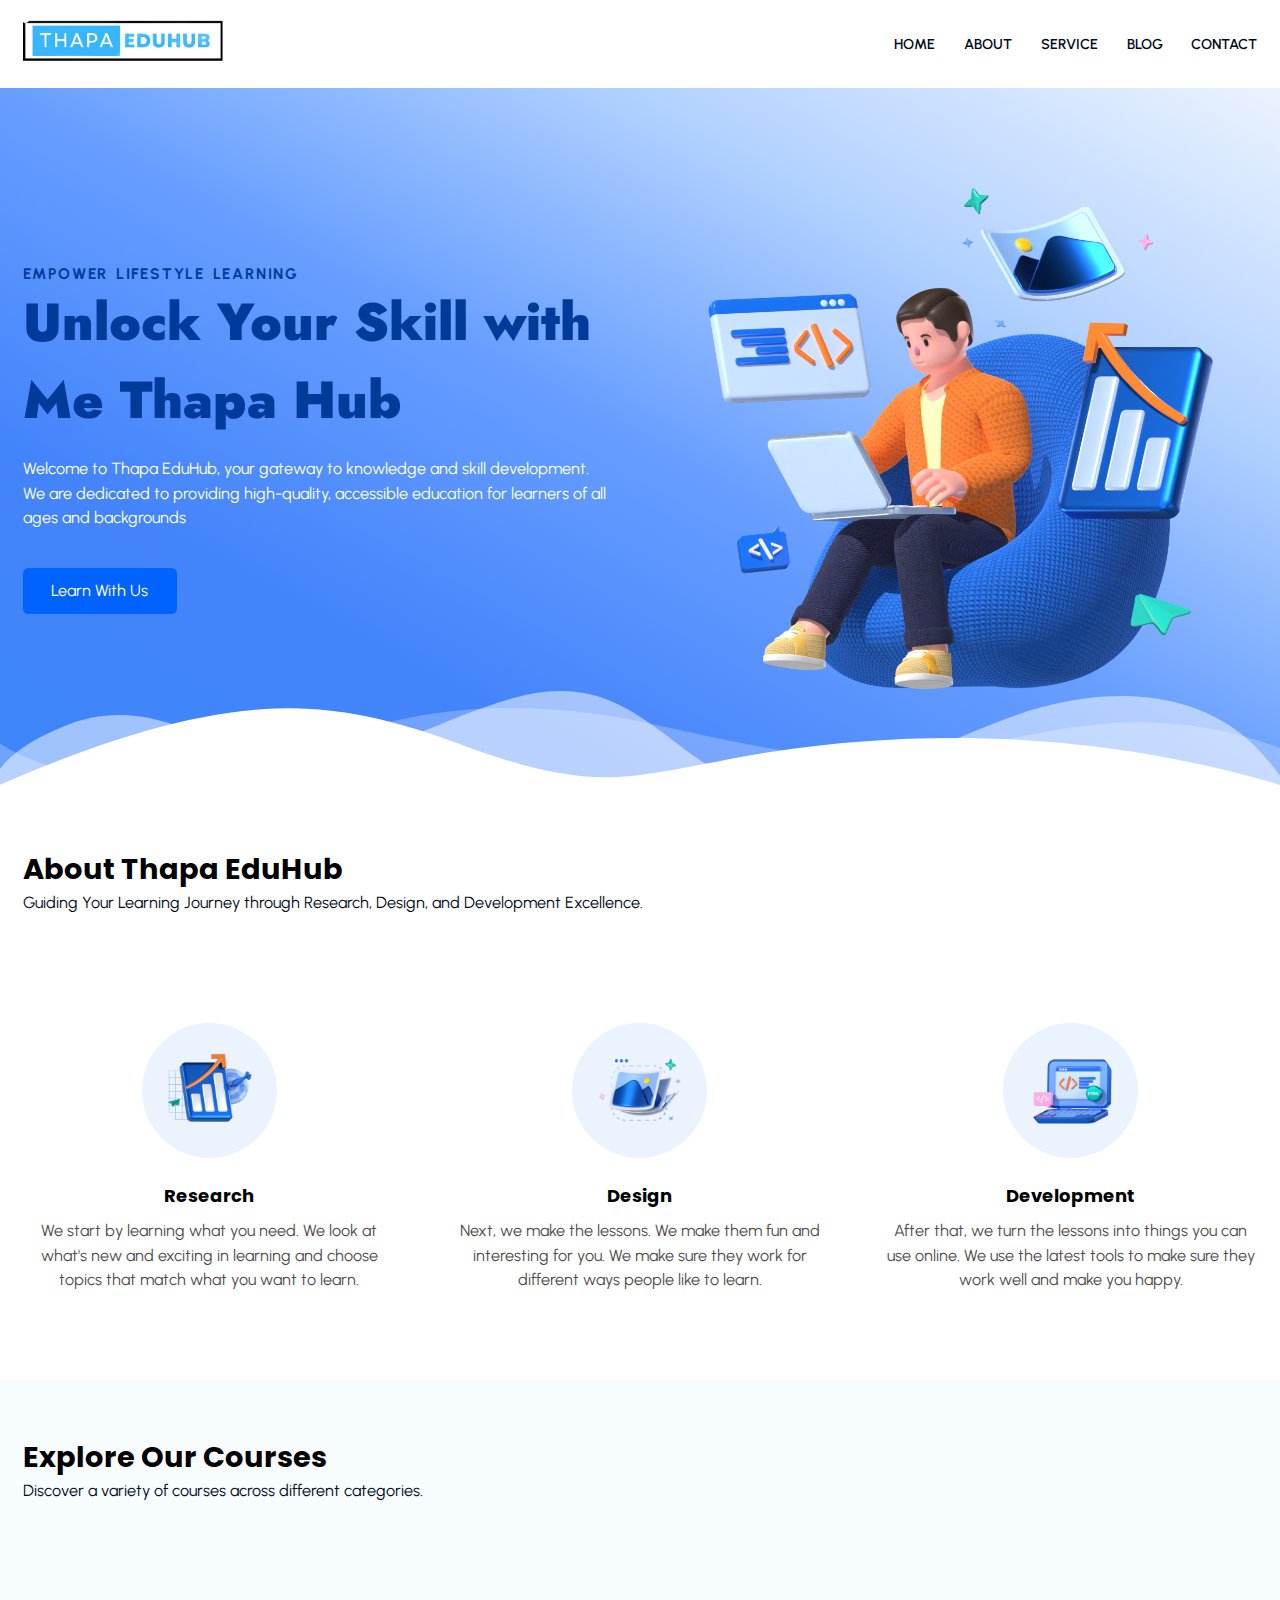
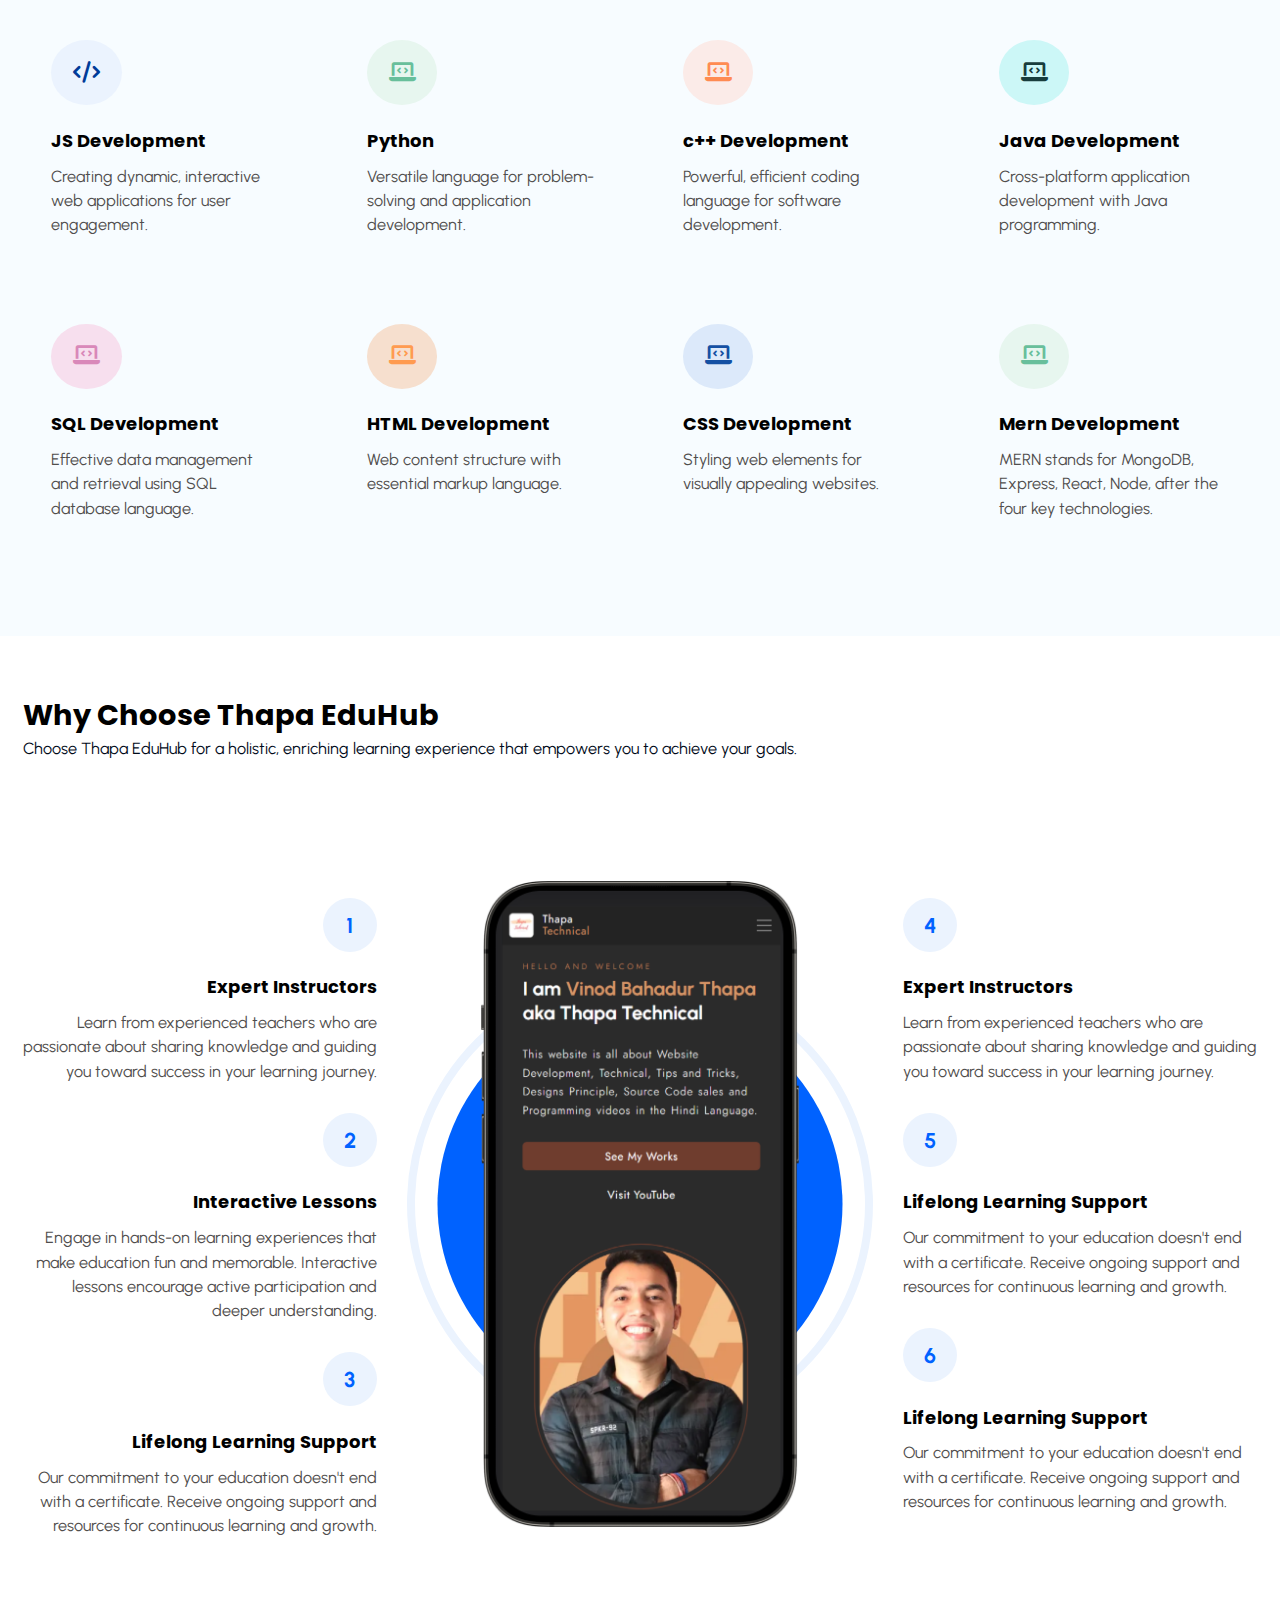
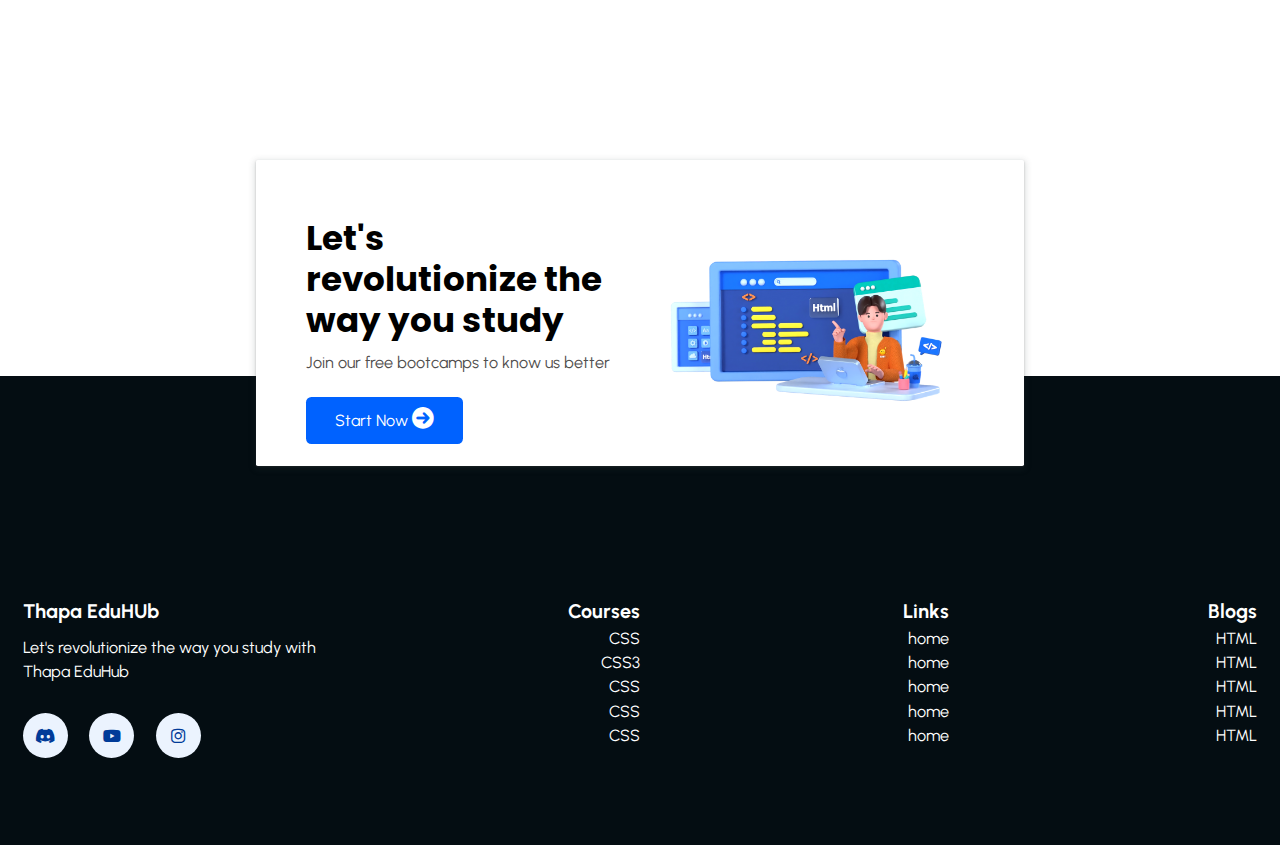
==== commit 7134f637: "Added Media Queries" ====
--- a/A simple course website/index.html
+++ b/A simple course website/index.html
@@ -29,7 +29,10 @@
           <li class="nav-item"><a class="nav-link" href="about.html">About</a></li>
           <li class="nav-item"><a class="nav-link" href="service.html">Service</a></li>
           <li class="nav-item"><a class="nav-link" href="blog.html">Blog</a></li>
-          <li class="nav-item"><a class="nav-link" href="contact.html">Contact</a></li>
+          <!-- <li class="nav-item"><a class="nav-link" href="contact.html">Contact</a></li> -->
+          <li class="nav-item"><a class="nav-link" href=" #section-contact--homepage">Contact</a></li>
+         
+          
         </ul>
 
       </nav>
--- a/A simple course website/style.css
+++ b/A simple course website/style.css
@@ -10,6 +10,8 @@
 
 html {
     font-size: 62.5%;
+    scroll-behavior: smooth;
+    /* scroll-snap-type: Y mandatory; */
 }
 
 h1,
@@ -71,6 +73,10 @@
 
 /***** Main Div Section *****/
 
+/* .section {
+    scroll-snap-align: start;
+} */
+
 .container {
     max-width: 142rem;
     margin: 0 auto;
@@ -93,7 +99,7 @@
     .section-contact
   )
   .container:first-child {
-    padding: 6.4rem 0 2.4rem 0;
+    padding: 6.4rem 2.4rem 2.4rem 2.4rem;
 }
 
 
@@ -187,7 +193,7 @@
     display: flex;
     justify-content: space-between;
     align-items: center;
-    padding: 1.8rem 0;
+    padding: 1.8rem 2.4rem;
 }
 
 .section-navbar .navbar ul {
@@ -289,7 +295,7 @@
     position: relative;
     display: block;
     width: calc(100% + 1.3px);
-    height: 150px;
+    height: 12rem;
 }
 
 .custom-shape-divider-bottom-1697958861 .shape-fill {
@@ -752,7 +758,199 @@
 
 
 
-
-
-
-
+/***** Media Queries Section *****/
+
+
+@media (width <= 1380px) {
+    html{
+        font-size: 56.25%;
+    }
+
+    .section-hero img {
+        width: 90%;
+    }
+
+
+}
+
+
+@media (width <= 1220px) {
+    html{
+        font-size: 54%;
+
+    }
+
+    
+   :is(
+    .section-about,
+    .section-blog,
+    .section-course,
+    .section-why--choose,
+    .section-contact--homepage,
+  
+  )
+  .grid {
+    gap: 6.4rem;
+  }
+}
+
+
+
+
+@media (width <= 1100px) {
+    :is(.section-course, .section-blog) .grid-four--cols {
+        grid-template-columns: repeat(auto-fit, minmax(250px, 1fr));
+    }
+
+    .section-why--choose {
+
+        & .choose-left--div {
+            order: 2;
+        }
+
+        & .choose-right--div {
+            order: 3;
+        }
+
+
+        & .choose-center--div {
+            order: 1;
+           
+        & figure::before {
+                width: 0;
+                height: 0;
+                background-color: transparent;
+                padding: 0;
+            }
+
+            & figure::after {
+                width: 0;
+                height: 0;
+                background-color: transparent;
+                padding: 0;
+            }
+        }
+    }
+
+}
+
+
+@media (width <= 998px) {
+    .section-hero {
+        height: auto;
+        padding-bottom: 5rem;
+
+
+
+    & .grid-two--cols {
+    grid-template-columns: 1fr;
+
+
+    & .section-hero--content {
+        order: 2;
+    }
+
+
+    & .section-hero--image {
+        order: 1;
+
+
+        & img {
+        width: 50%;
+        }
+
+
+    }
+
+ }
+
+
+}
+
+.section-about .about-div {
+    text-align: left;
+} 
+
+footer .grid-four--cols {
+    grid-template-columns: repeat(3,minmax(100px, 1fr));
+    text-align: left;
+
+    & .footer-1--div {
+        grid-row: 2 / 3;
+        grid-column: 1 / -1;
+        margin-top: 6.4rem;
+
+    }
+}
+
+
+}
+
+
+
+
+@media (width <= 768px) {
+    .grid-two--cols,
+    .grid-three--cols {
+        grid-template-columns: 1fr;
+    }
+
+    .section-navbar .container{
+        display: flex;
+        flex-direction: column;
+
+        & .navbar ul {
+            gap: 2.4rem;
+        }
+
+
+        & .navbar-brand {
+            text-align: center;
+            margin-bottom: 2.4rem;
+
+    }
+
+}
+
+.section-hero .grid .hero-heading {
+font-size: 3.8rem;
+}
+
+
+.section-why--choose {
+    & img {
+        width: 30%;
+    }
+
+    & .grid {
+        gap: 1.4rem;
+    }
+
+    & .text-align--right .why-choose--div {
+        align-items: start;
+        text-align: left;
+    }
+}
+
+.section-contact--homepage .btn {
+    display: block;
+    text-align: center;
+}
+
+.contact-title {
+    font-size: 2.4rem;
+}
+
+:is(.section-contact--homepage) .container:first-child {
+    padding: 6.4rem 0rem 2.4rem 0rem;
+}
+
+}
+
+
+/***** End Media Queries Section *****/
+
+
+
+
+
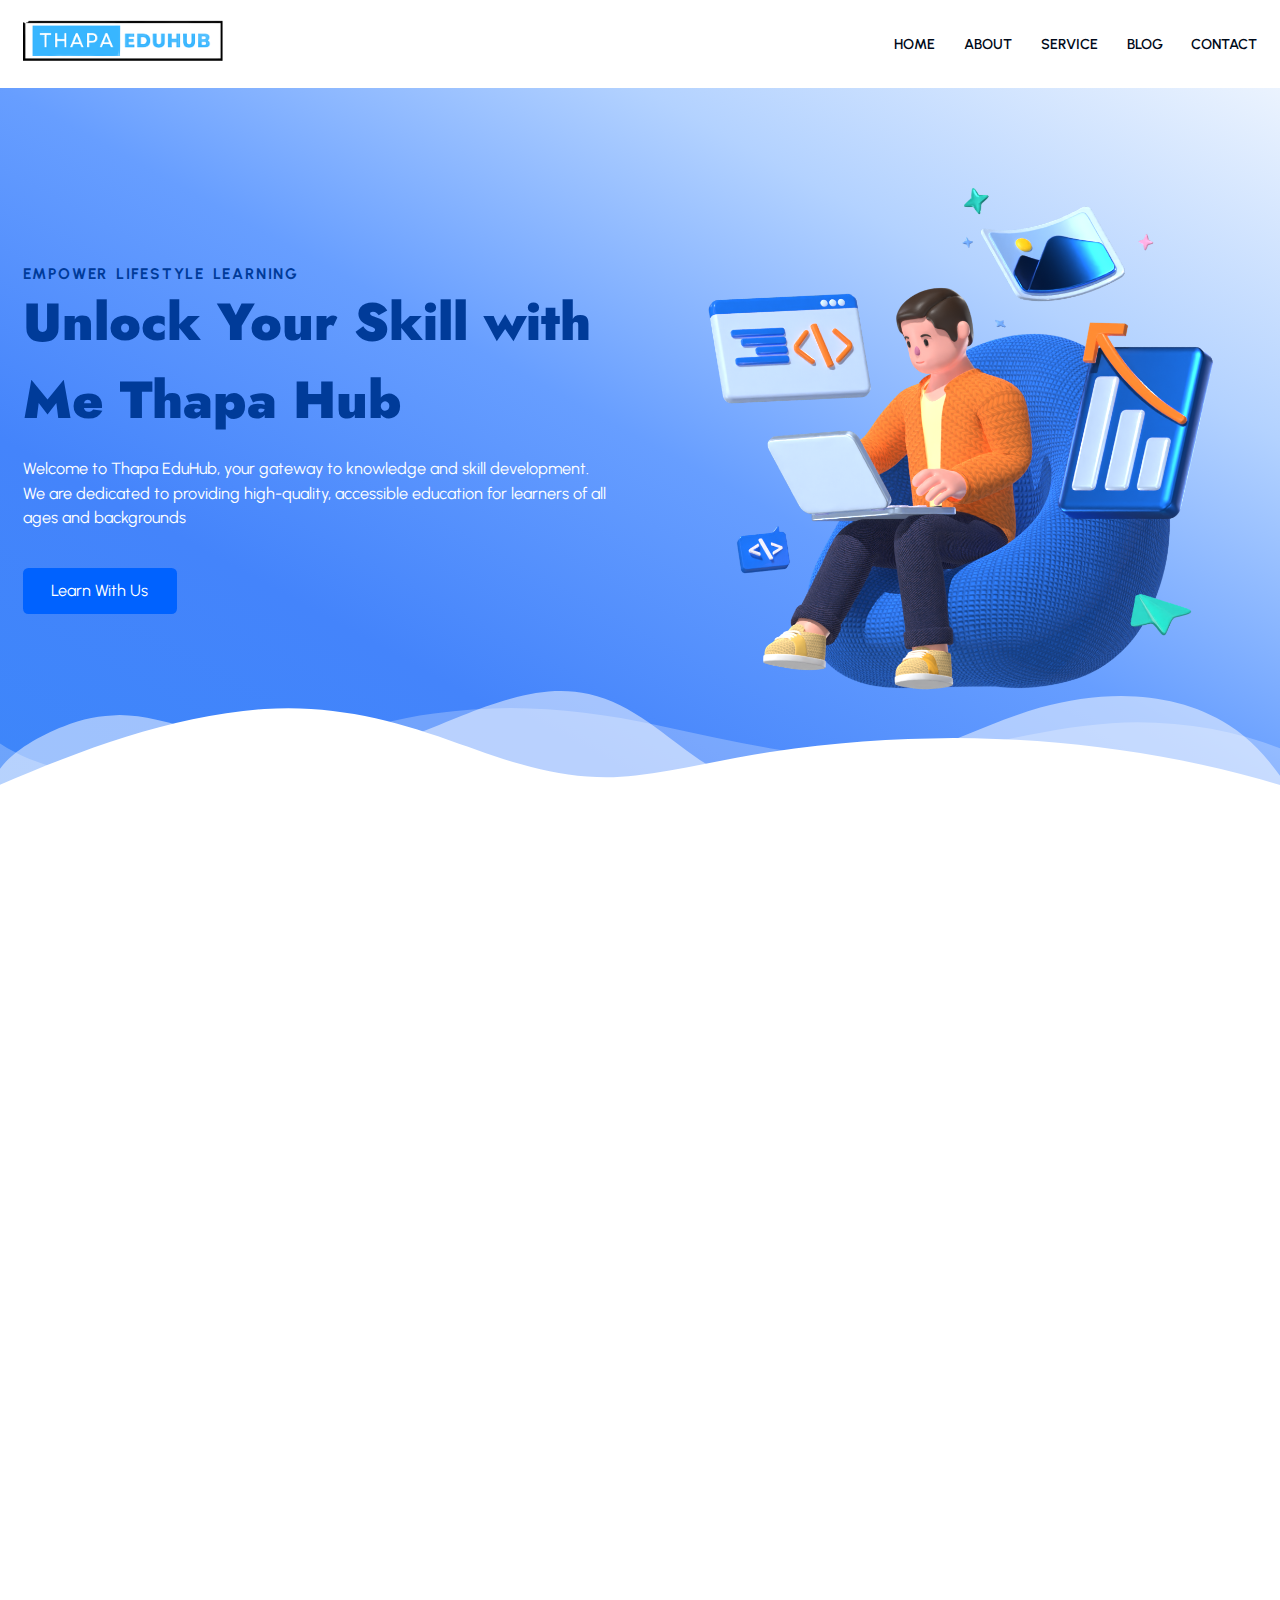
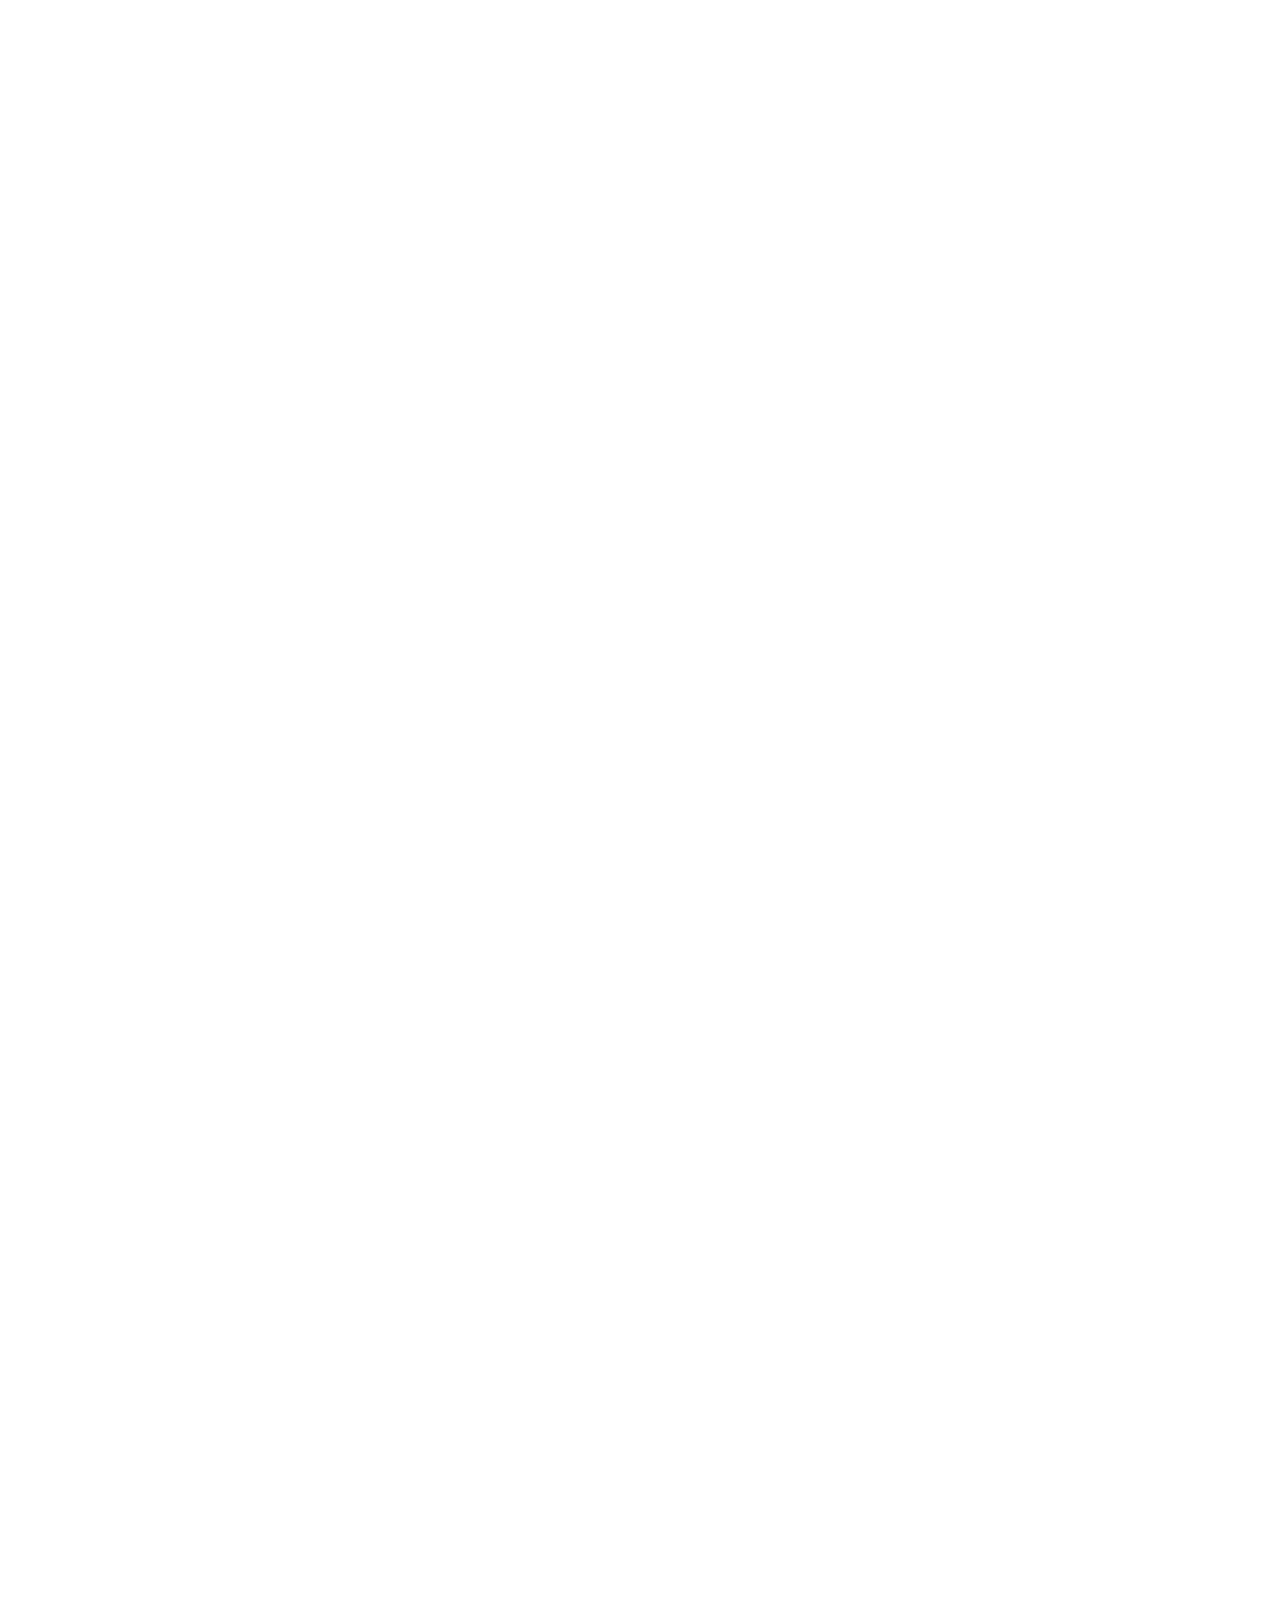
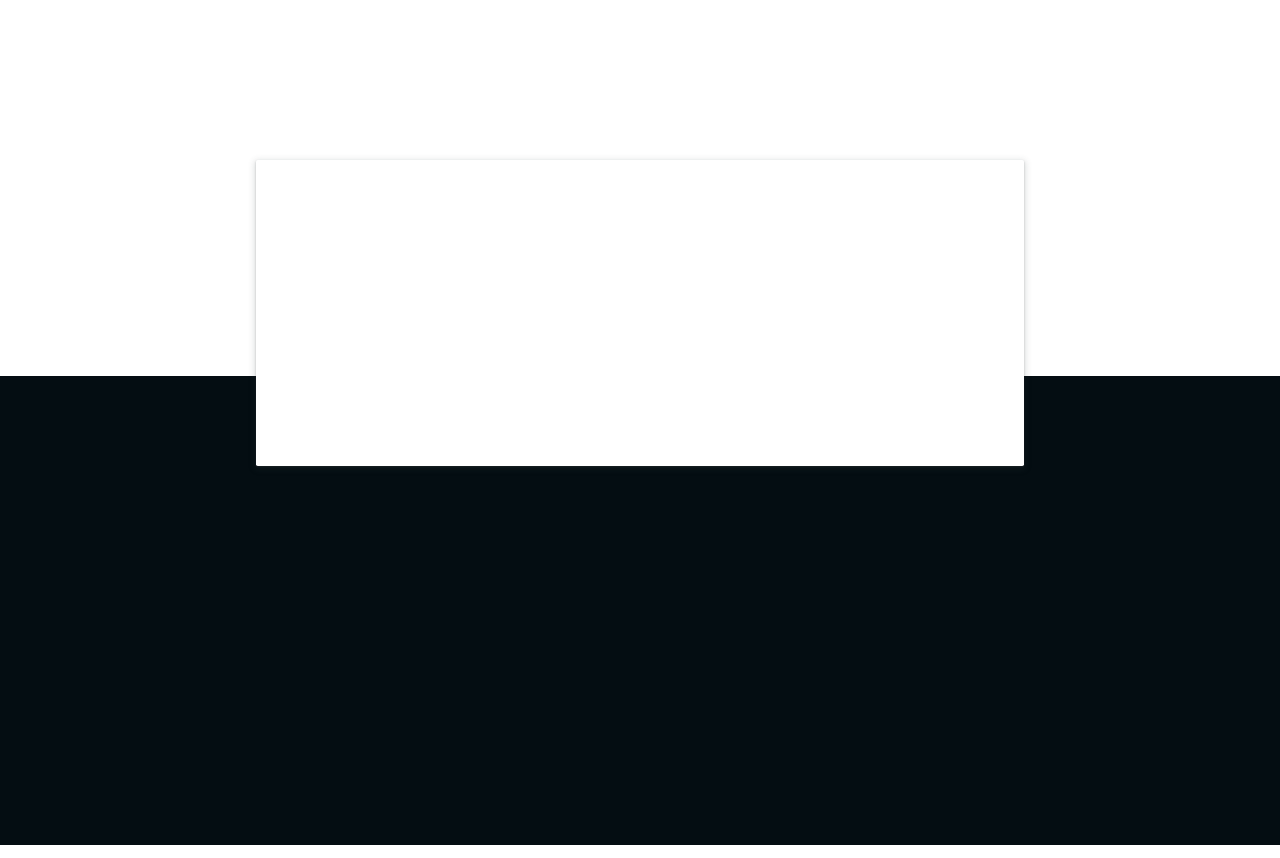
==== commit 27dbf4a5: "added animinations" ====
--- a/A simple course website/index.html
+++ b/A simple course website/index.html
@@ -8,7 +8,11 @@
   <link rel="stylesheet" href="https://cdnjs.cloudflare.com/ajax/libs/font-awesome/6.0.0/css/all.min.css"
     integrity="sha512-9usAa10IRO0HhonpyAIVpjrylPvoDwiPUiKdWk5t3PyolY1cOd4DSE0Ga+ri4AuTroPR5aQvXU9xC6qOPnzFeg=="
     crossorigin="anonymous" referrerpolicy="no-referrer" />
+
+  <link rel="stylesheet" href="https://unpkg.com/aos@next/dist/aos.css" />
+
   <link rel="stylesheet" href="style.css">
+
 </head>
 
 <body>
@@ -31,8 +35,8 @@
           <li class="nav-item"><a class="nav-link" href="blog.html">Blog</a></li>
           <!-- <li class="nav-item"><a class="nav-link" href="contact.html">Contact</a></li> -->
           <li class="nav-item"><a class="nav-link" href=" #section-contact--homepage">Contact</a></li>
-         
-          
+
+
         </ul>
 
       </nav>
@@ -58,7 +62,7 @@
             <a href="services.html" class="btn  btn-white">Learn With Us</a>
           </div>
         </div>
-        <div class="section-hero--image">
+        <div class="section-hero--image" data-aos="fade-up"  data-aos-delay="100">
           <figure>
             <img src="./images/main-hero.png" alt="3d">
           </figure>
@@ -86,7 +90,7 @@
   <!-- ========== Start About Section ========== -->
 
   <section class="section-about">
-    <div class="container">
+    <div class="container" data-aos="fade-up"  data-aos-delay="100">
       <h2 class="section-common-heading">
         About Thapa EduHub
       </h2>
@@ -96,7 +100,7 @@
       </p>
     </div>
     <div class="container grid grid-three--cols">
-      <div class="about-div">
+      <div class="about-div" data-aos="fade-up"  data-aos-delay="100">
         <div class="icon">
           <img src="images/research.png" alt="research">
         </div>
@@ -108,7 +112,7 @@
         </p>
       </div>
 
-      <div class="about-div">
+      <div class="about-div" data-aos="fade-up"  data-aos-delay="300">
         <div class="icon">
           <img src="images/design.png" alt="thapa eduhub research team" />
         </div>
@@ -119,7 +123,7 @@
         </p>
       </div>
 
-      <div class="about-div">
+      <div class="about-div" data-aos="fade-up"  data-aos-delay="600">
         <div class="icon">
           <img src="images/Coding.png" alt="thapa eduhub research team" />
         </div>
@@ -138,8 +142,8 @@
 
   <!-- ========== Start Course Section ========== -->
 
-  <section class="section-course">
-    <div class="container">
+  <section class="section-course" data-aos="fade-up"  data-aos-delay="100">
+    <div class="container" data-aos="fade-up"  data-aos-delay="100">
       <h2 class="section-common-heading">Explore Our Courses</h2>
       <p class="section-common-subheading">
         Discover a variety of courses across different categories.
@@ -147,7 +151,7 @@
     </div>
 
     <div class="container grid grid-four--cols">
-      <div class="course-div">
+      <div class="course-div" data-aos="fade-up"  data-aos-delay="100">
         <div class="icon">
           <!-- <i class="fa-brands fa-js"></i> -->
           <i class="fa-solid fa-code"></i>
@@ -158,7 +162,7 @@
         </p>
       </div>
 
-      <div class="course-div">
+      <div class="course-div" data-aos="fade-up"  data-aos-delay="100">
         <div class="icon"><i class="fa-solid fa-laptop-code"></i></div>
         <h3 class="section-common--title">Python</h3>
         <p>
@@ -166,19 +170,19 @@
         </p>
       </div>
 
-      <div class="course-div">
+      <div class="course-div" data-aos="fade-up"  data-aos-delay="100">
         <div class="icon"><i class="fa-solid fa-laptop-code"></i></div>
         <h3 class="section-common--title">c++ Development</h3>
         <p>Powerful, efficient coding language for software development.</p>
       </div>
 
-      <div class="course-div">
+      <div class="course-div" data-aos="fade-up"  data-aos-delay="100">
         <div class="icon"><i class="fa-solid fa-laptop-code"></i></div>
         <h3 class="section-common--title">Java Development</h3>
         <p>Cross-platform application development with Java programming.</p>
       </div>
 
-      <div class="course-div">
+      <div class="course-div" data-aos="fade-up"  data-aos-delay="100">
         <div class="icon"><i class="fa-solid fa-laptop-code"></i></div>
         <h3 class="section-common--title">SQL Development</h3>
         <p>
@@ -186,19 +190,19 @@
         </p>
       </div>
 
-      <div class="course-div">
+      <div class="course-div" data-aos="fade-up"  data-aos-delay="100">
         <div class="icon"><i class="fa-solid fa-laptop-code"></i></div>
         <h3 class="section-common--title">HTML Development</h3>
         <p>Web content structure with essential markup language.</p>
       </div>
 
-      <div class="course-div">
+      <div class="course-div" data-aos="fade-up"  data-aos-delay="100">
         <div class="icon"><i class="fa-solid fa-laptop-code"></i></div>
         <h3 class="section-common--title">CSS Development</h3>
         <p>Styling web elements for visually appealing websites.</p>
       </div>
 
-      <div class="course-div">
+      <div class="course-div" data-aos="fade-up"  data-aos-delay="100">
         <div class="icon"><i class="fa-solid fa-laptop-code"></i></div>
         <h3 class="section-common--title">Mern Development</h3>
         <p>MERN stands for MongoDB, Express, React, Node, after the four key technologies.</p>
@@ -221,7 +225,7 @@
   <!-- ========== Start why choose Section ========== -->
 
   <section class="section-why--choose">
-    <div class="container">
+    <div class="container" data-aos="fade-up"  data-aos-delay="100">
       <h2 class="section-common-heading">Why Choose Thapa EduHub</h2>
       <p class="section-common-subheading">
         Choose Thapa EduHub for a holistic, enriching learning experience that empowers you to achieve your goals.
@@ -230,7 +234,7 @@
     <div class="container grid grid-three--cols">
       <div class="choose-left--div text-align--right">
 
-        <div class="why-choose--div">
+        <div class="why-choose--div" data-aos="fade-up"  data-aos-delay="100">
           <p class="common-text--highlight">1</p>
           <h3 class="section-common--title">Expert Instructors</h3>
           <p>
@@ -239,7 +243,7 @@
           </p>
         </div>
 
-        <div class="why-choose--div" data-aos="zoom-in-up" data-aos-delay="300">
+        <div class="why-choose--div" data-aos="zoom-in-up" data-aos-delay="100">
           <p class="common-text--highlight">2</p>
           <h3 class="section-common--title">Interactive Lessons</h3>
           <p>
@@ -249,7 +253,7 @@
           </p>
         </div>
 
-        <div class="why-choose--div" data-aos="zoom-in-up" data-aos-delay="600">
+        <div class="why-choose--div" data-aos="zoom-in-up" data-aos-delay="100">
           <p class="common-text--highlight">3</p>
           <h3 class="section-common--title">Lifelong Learning Support</h3>
           <p>
@@ -263,7 +267,7 @@
 
       <!--? center part of image -->
 
-      <div class="choose-center--div">
+      <div class="choose-center--div" data-aos="fade-up"  data-aos-delay="100">
         <figure>
           <img src="./images/mobile.png" alt="thapa">
         </figure>
@@ -272,7 +276,7 @@
 
       <!--? right side of the content -->
 
-      <div class="choose-right--div text-align--left">
+      <div class="choose-right--div text-align--left" data-aos="fade-up"  data-aos-delay="100">
         <div class="why-choose--div">
           <p class="common-text--highlight">4</p>
           <h3 class="section-common--title">Expert Instructors</h3>
@@ -281,7 +285,7 @@
             knowledge and guiding you toward success in your learning journey.
           </p>
         </div>
-        <div class="why-choose--div text-align--left">
+        <div class="why-choose--div text-align--left" data-aos="fade-up"  data-aos-delay="100">
           <p class="common-text--highlight">5</p>
           <h3 class="section-common--title">Lifelong Learning Support</h3>
           <p>
@@ -291,7 +295,7 @@
           </p>
         </div>
 
-        <div class="why-choose--div text-align--left">
+        <div class="why-choose--div text-align--left" data-aos="fade-up"  data-aos-delay="100">
           <p class="common-text--highlight">6</p>
           <h3 class="section-common--title">Lifelong Learning Support</h3>
           <p>
@@ -313,16 +317,16 @@
 
   <div class="section-contact--homepage" id="section-contact--homepage">
     <div class="container grid grid-two--cols">
-      <div class="contact-content">
+      <div class="contact-content" data-aos="fade-up"  data-aos-delay="100">
         <h2 class="contact-title">Let's revolutionize the way you study</h2>
         <p>Join our free bootcamps to know us better</p>
-        <div class="btn">
+        <div class="btn"data-aos="fade-up"  data-aos-delay="100">
           <a href="contact.html">
             start now <i class="fa-solid fa-arrow-circle-right"></i>
           </a>
         </div>
       </div>
-      <div class="contact-image">
+      <div class="contact-image" data-aos="fade-up"  data-aos-delay="100">
         <img src="images/main.png" alt="a guy doing coding">
       </div>
     </div>
@@ -336,14 +340,14 @@
 
   <footer>
     <div class="container grid grid-four--cols">
-      <div class="footer-1--div">
-        <div class="logo-brand">
+      <div class="footer-1--div" data-aos="fade-up"  data-aos-delay="100">
+        <div class="logo-brand" data-aos="fade-up"  data-aos-delay="100">
           <a href="index.html" class="footer-subheading">Thapa EduHUb</a>
         </div>
         <p>Let's revolutionize the way you study with Thapa EduHub</p>
 
 
-        <div class="social-footer--icons">
+        <div class="social-footer--icons" >
           <a href="" target="_blank" alt="my discord server link">
             <i class="fa-brands fa-discord"></i>
           </a>
@@ -358,48 +362,51 @@
       </div>
 
       <div class="footer-2--div">
-        <p class="footer-subheading">  Courses </p>
-          <ul>
-            <li> <a href="index.html"> CSS </a> </li>
-            <li> <a href="index.html"> CSS3 </a> </li>
-            <li> <a href="index.html"> CSS </a> </li>
-            <li> <a href="index.html"> CSS </a> </li>
-            <li> <a href="index.html"> CSS </a> </li>
-          </ul>
-      
+        <p class="footer-subheading" data-aos="fade-up"  data-aos-delay="100"> Courses </p>
+        <ul data-aos="fade-up"  data-aos-delay="100">
+          <li> <a href="index.html"> CSS </a> </li>
+          <li> <a href="index.html"> CSS3 </a> </li>
+          <li> <a href="index.html"> CSS </a> </li>
+          <li> <a href="index.html"> CSS </a> </li>
+          <li> <a href="index.html"> CSS </a> </li>
+        </ul>
+
       </div>
 
 
       <div class="footer-3--div">
-        <p class="footer-subheading"> Links  </p>
-          <ul>
-            <li> <a href="index.html"> home </a> </li>
-            <li> <a href="index.html"> home </a> </li>
-            <li> <a href="index.html"> home </a> </li>
-            <li> <a href="index.html"> home </a> </li>
-            <li> <a href="index.html"> home </a> </li>
-          </ul>
-      
+        <p class="footer-subheading" data-aos="fade-up"  data-aos-delay="100"> Links </p>
+        <ul data-aos="fade-up"  data-aos-delay="100">
+          <li> <a href="index.html"> home </a> </li>
+          <li> <a href="index.html"> home </a> </li>
+          <li> <a href="index.html"> home </a> </li>
+          <li> <a href="index.html"> home </a> </li>
+          <li> <a href="index.html"> home </a> </li>
+        </ul>
+
       </div>
 
       <div class="footer-4--div">
-        <p class="footer-subheading"> Blogs </p>
-          <ul>
-            <li> <a href="index.html"> HTML </a> </li>
-            <li> <a href="index.html"> HTML </a> </li>
-            <li> <a href="index.html"> HTML </a> </li>
-            <li> <a href="index.html"> HTML </a> </li>
-            <li> <a href="index.html"> HTML </a> </li>
-          </ul>
-       
-      </div>
-      
- </div>
+        <p class="footer-subheading" data-aos="fade-up"  data-aos-delay="100"> Blogs </p>
+        <ul data-aos="fade-up"  data-aos-delay="100">
+          <li> <a href="index.html"> HTML </a> </li>
+          <li> <a href="index.html"> HTML </a> </li>
+          <li> <a href="index.html"> HTML </a> </li>
+          <li> <a href="index.html"> HTML </a> </li>
+          <li> <a href="index.html"> HTML </a> </li>
+        </ul>
+
+      </div>
+
+    </div>
 
   </footer>
 
   <!-- ========== End Footer Section ========== -->
-
+  <script src="https://unpkg.com/aos@next/dist/aos.js"></script>
+  <script>
+    AOS.init();
+  </script>
 
 
 </body>
